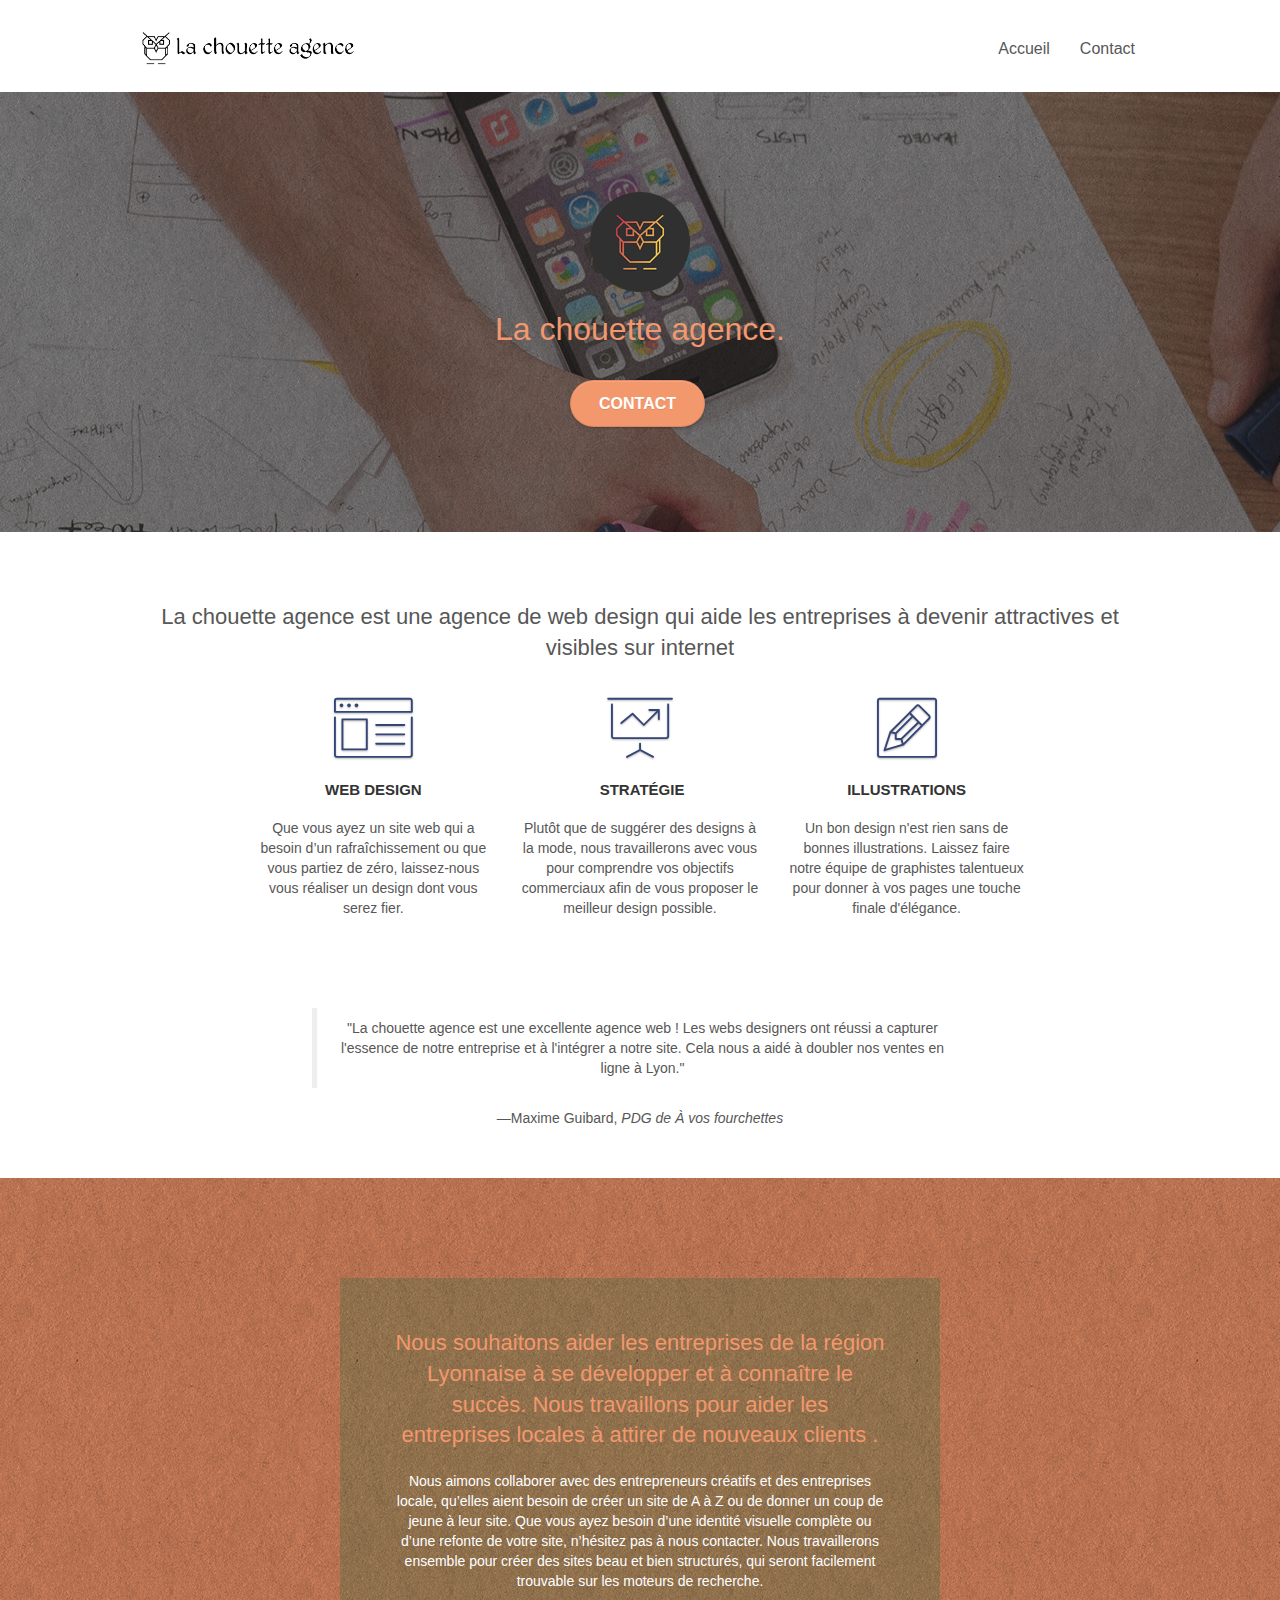
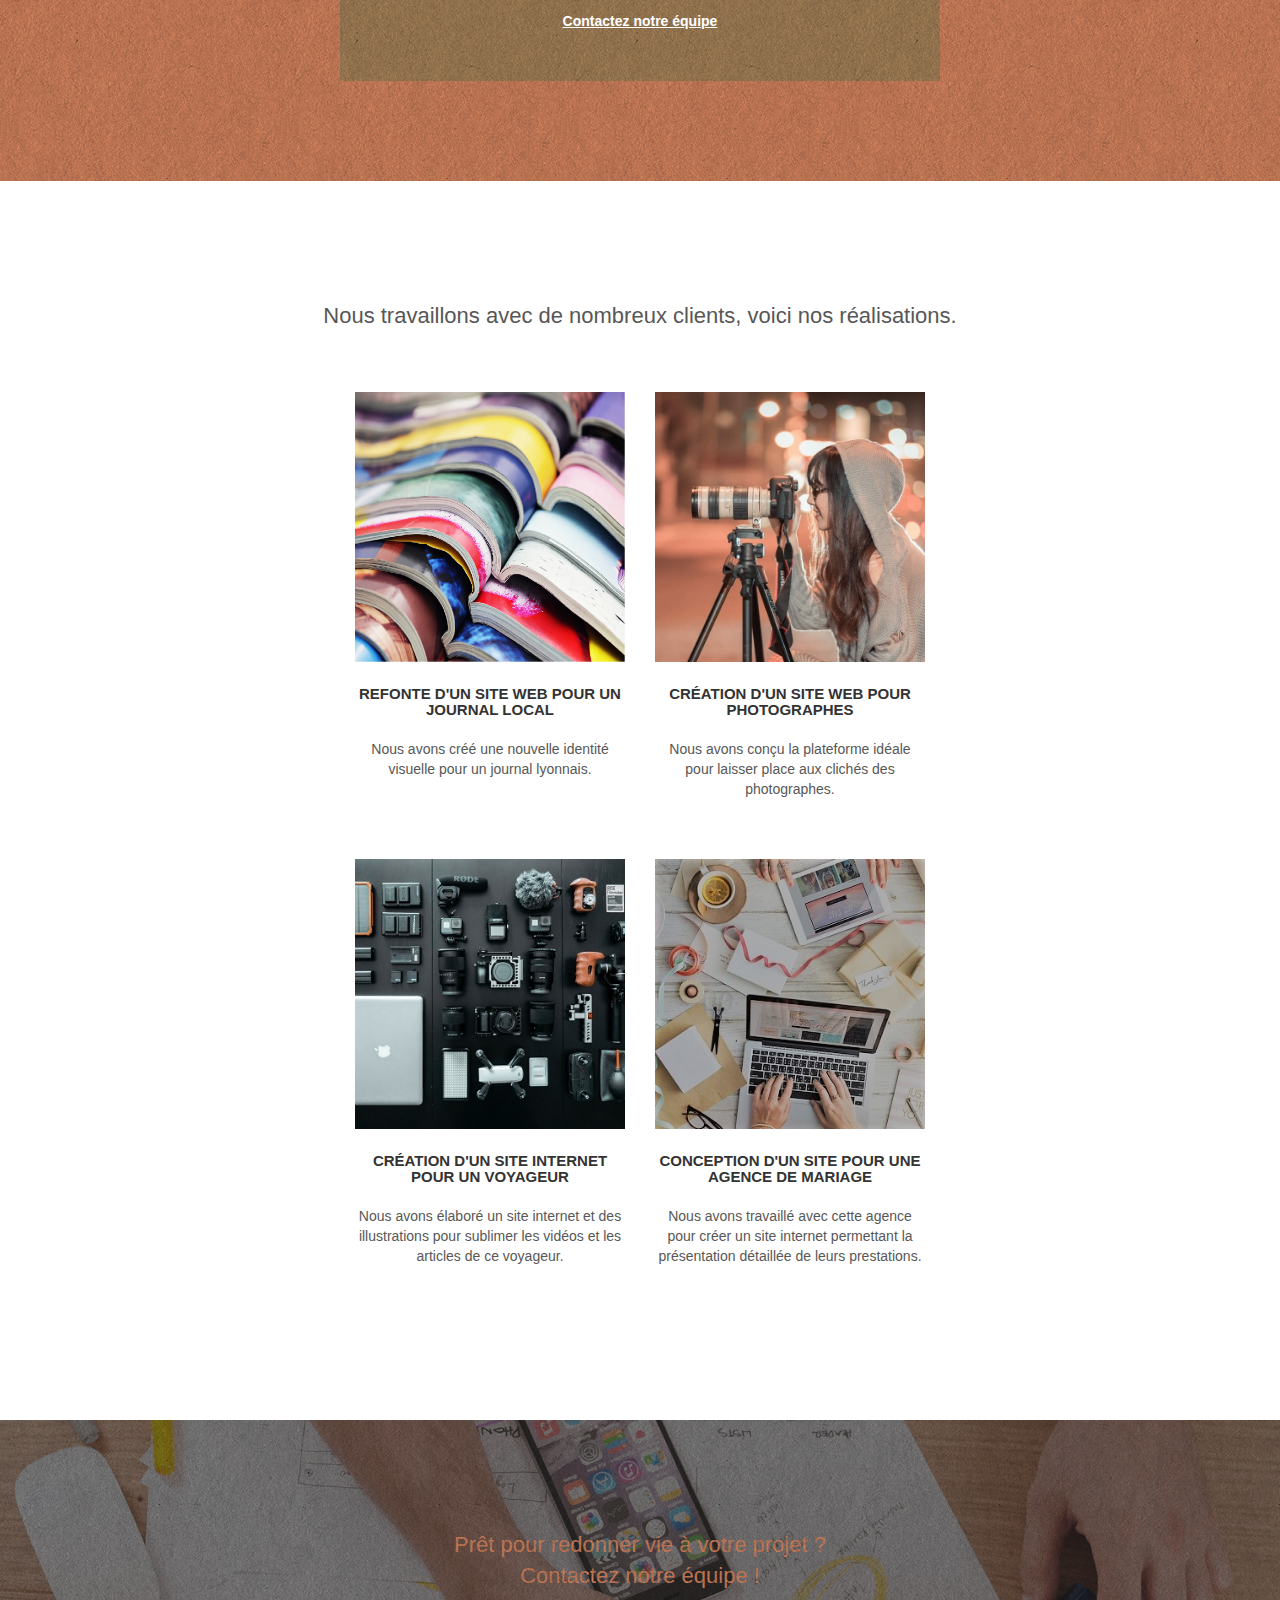
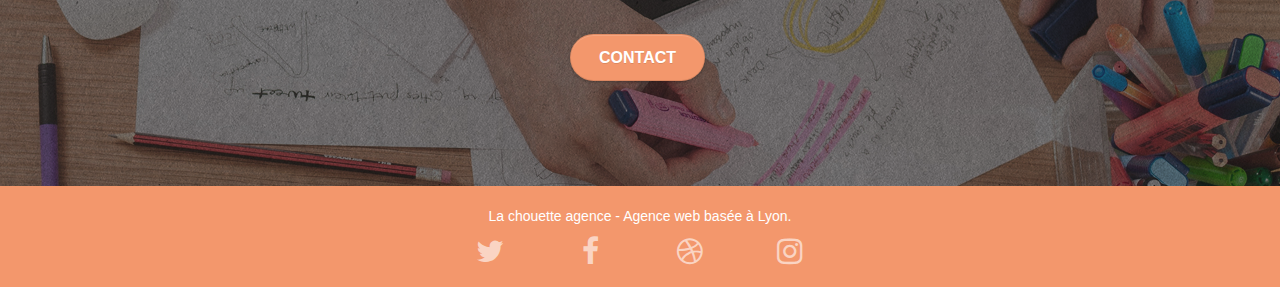
==== index.html @ 23790012 "Footer / lien" ====
<!doctype html>
<html lang="fr">
<head>
    <meta charset="utf-8">
    <meta name="keywords" content="seo, google, site web, site internet, agence design paris, agence design, agence design,agence design,agence design,agence design,agence design,agence design,agence design,agence design">
    <meta name="description" content="La chouette agence vous accompagne dans la réalisation de vos projets Web !
	Expert en graphisme, developpement web et stratégie marketing digital, notre agence basé à Lyon n'a qu'un seul objectif, 
	vous fournir le produit qui vous corespond ! Alors n'attendez plus et venez consulté nos dernières réalisations !">
    <meta name="viewport" content="width=device-width, initial-scale=1.0, viewport-fit=cover">
	<meta name="robots" content="index, follow">
    <link rel="shortcut icon" type="image/png" href="favicon.jpg">
    
	<link rel="stylesheet" type="text/css" href="./css/bootstrap.css">
	<link rel="stylesheet" type="text/css" href="style.css">
	<link rel="stylesheet" type="text/css" href="./css/font-awesome.css">
	<link rel="stylesheet" type="text/css" href="./css/et-line.css">
	
    
	<script src="./js/jquery-2.1.0.js"></script>
	<script src="./js/bootstrap.js"></script>
	<script src="./js/blocs.js"></script>
	<script src="./js/jquery.touchSwipe.js" defer></script>
	<script src="./js/gmaps.js"></script>

    <title>La chouette agence - Web design à Lyon</title> 
	<!-- Analytics -->
	<script async src="https://www.googletagmanager.com/gtag/js?id=G-MB3SHC8ZK1"></script>
	<script>
	window.dataLayer = window.dataLayer || [];
	function gtag(){dataLayer.push(arguments);}
	gtag('js', new Date());

	gtag('config', 'G-MB3SHC8ZK1');
	</script>
	<!-- Analytics END -->
</head>
<body>
<!-- Principal conteneur -->
<div class="page-container">
    
<!-- bloc-0 -->
<div class="bloc bgc-white l-bloc " id="bloc-0">
	<div class="container bloc-sm">

		<nav class="navbar row">
			<div class="navbar-header">
				<a class="navbar-brand" href="index.html"><img src="img/la-chouette-agence.png" alt="Logo de la chouette agence" height="40" /></a>
				<button id="nav-toggle" type="button" class="ui-navbar-toggle navbar-toggle" data-toggle="collapse" data-target=".navbar-1">
					<span class="sr-only">Toggle navigation</span><span class="icon-bar"></span><span class="icon-bar"></span><span class="icon-bar"></span>
				</button>
			</div>
			<div class="collapse navbar-collapse navbar-1 special-dropdown-nav">
				<ul class="site-navigation nav navbar-nav">
					<li>
						<a href="index.html">Accueil</a>
					</li>
					<li>
					</li>
					<li>
						<a href="contact.html">Contact</a>
					</li>
				</ul>
			</div>
		</nav>
	</div>
</div>
<!-- bloc-0 END -->

<!-- bloc-1-presentation -->
<div class="bloc bgc-dark-slate-blue bg-banniere d-bloc bg-t-edge bloc-bg-texture texture-paper b-parallax" id="bloc-1-hero">
	<div class="container bloc-lg">
		<div class="row tight-width-whitespace">
			<div class="col-sm-12">
				<img src="img/logo.png" class="center-block image-resize-mode" width="100" alt="Logo de La chouette agence" />
				<h1 class="text-center hero-bloc-text tc-white ">
					La chouette agence.
				</h1>
				<div class="text-center">
					<a href="contact.html" class="btn btn-lg btn-clean btn-rd cta-hero btn-atomic-tangerine" id="cta-hero">Contact</a>
				</div>
			</div>
		</div>
	</div>
</div>
<!-- bloc-1-presentation END -->

<!-- bloc-2-services -->
<div class="bloc bgc-white l-bloc" id="bloc-2-services">
	<div class="container bloc-md">
		<div class="row">
			<div class="col-sm-12 text-center">
				<h2> La chouette agence est une agence de web design qui aide les entreprises à devenir attractives et visibles sur internet</h2>
			</div>
		</div>
		<div class="row voffset-lg med-width-whitespace">
			<div class="col-sm-4">
				<div class="text-center">
					<span alt="Representation visuel d'un site internet" class="et-icon-browser sm-shadow icon-dark-slate-blue icons icon-lg"></span>
				</div>
				<h3 class="mg-md text-center">
					Web design
				</h3>
				<p class="text-center ">
					Que vous ayez un site web qui a besoin d&rsquo;un rafraîchissement ou que vous partiez de zéro, laissez-nous vous réaliser un design dont vous serez fier.
				</p>
			</div>
			<div class="col-sm-4">
				<div class="text-center">
					<span alt="Representation visuel d'un graphique" class="et-icon-presentation sm-shadow icon-dark-slate-blue icons icon-lg"></span>
				</div>
				<h3 class="mg-md text-center">
					&nbsp;Stratégie
				</h3>
				<p class="text-center ">
					Plutôt que de suggérer des designs à la mode, nous travaillerons avec vous pour comprendre vos objectifs commerciaux afin de vous proposer le meilleur design possible.<br>
				</p>
			</div>
			<div class="col-sm-4">
				<div class="text-center">
					<span alt="Representation visuel d'un dessin" class="et-icon-edit sm-shadow icon-dark-slate-blue icons icon-lg"></span>
				</div>
				<h3 class="mg-md text-center">
					Illustrations
				</h3>
				<p class="text-center ">
					Un bon design n'est rien sans de bonnes illustrations. Laissez faire notre équipe de graphistes talentueux pour donner à vos pages une touche finale d'élégance.
				</p>
			</div>
		</div>
		<div class="row voffset-lg voffset">
			<div class="col-xs-12 col-md-8 col-md-offset-2 text-center">
				<figure>
					<blockquote  class="color-font-quote">
						<p>"La chouette agence est une excellente agence web ! Les webs designers ont réussi a capturer l'essence de notre entreprise et à l'intégrer a notre site.
							Cela nous a aidé à doubler nos ventes en ligne à Lyon."
						</p>
					</blockquote>
					<figcaption  class="color-font-quote">—Maxime Guibard, <cite>PDG de À vos fourchettes</cite></figcaption>
				</figure>
			</div>
		</div>
	</div>
</div>
<!-- bloc-2-services END -->

<!-- bloc-3-what-i-do -->
<div class="bloc tc-white bgc-atomic-tangerine bg-presentation d-bloc bloc-bg-texture texture-paper b-parallax" id="bloc-3-what-i-do">
	<div class="container bloc-lg">
		<div class="row tight-width-whitespace black-background">
			<div class="col-sm-12">
				<h2 class="mg-md text-center tc-white">
					Nous souhaitons aider les entreprises de la région Lyonnaise à se développer et à connaître le succès. Nous travaillons pour aider les entreprises locales à attirer de nouveaux clients .<br>
				</h2>
				<p class="text-center white">
					Nous aimons collaborer avec des entrepreneurs créatifs et des entreprises locale, qu’elles aient besoin de créer un site de A à Z ou de donner un coup de jeune à leur site. Que vous ayez besoin d’une identité visuelle complète ou d’une refonte de votre site, n’hésitez pas à nous contacter. Nous travaillerons ensemble pour créer des sites beau et bien structurés, qui seront facilement trouvable sur les moteurs de recherche. <br><br><a class="ltc-white bold-link" href="contact.html">Contactez notre équipe</a><br>
				</p>
			</div>
		</div>
	</div>
</div>
<!-- bloc-3-what-i-do END -->

<!-- bloc-4-portfolio -->
<div class="bloc bgc-white bg-repeat l-bloc" id="bloc-4-portfolio">
	<div class="container bloc-lg">
		<div class="row">
			<div class="col-sm-12 text-center">
				<h2>Nous travaillons avec de nombreux clients, voici nos réalisations.
			</div>
		</div>
		<div class="row tight-width-whitespace portfolio-row">
			<div class="col-sm-6">
				<a href="#" data-lightbox="img/1.jpg" data-gallery-id="gallery-1" data-caption="Refonte d'un site web pour un journal local" data-frame="snapshot-lb"><img src="img/1.jpg" alt="Journaux empilés" class="img-responsive portfolio-thumb" /></a>
				<h3 class="mg-md text-center">
					Refonte d'un site web pour un journal local
				</h3>
				<p class="text-center">
					Nous avons créé une nouvelle identité visuelle pour un journal lyonnais.
				</p>
			</div>
			<div class="col-sm-6">
				<a href="#" data-lightbox="img/2.jpg" data-gallery-id="gallery-1" data-caption="Création d'un site web pour photographes" data-frame="snapshot-lb"><img src="img/2.jpg" class="img-responsive portfolio-thumb" alt="Femme prenant une photographie" /></a>
				<h3 class="mg-md text-center">
					Création d'un site web pour photographes
				</h3>
				<p class="text-center">
					Nous avons conçu la plateforme idéale pour laisser place aux clichés des photographes.
				</p>
			</div>
		</div>
		<div class="row tight-width-whitespace portfolio-row">
			<div class="col-sm-6">
				<a href="#" data-lightbox="img/3.bmp" data-gallery-id="gallery-1" data-caption="Création d'un site internet pour un voyageur" data-frame="snapshot-lb"><img src="img/3.bmp" class="img-responsive portfolio-thumb" alt="Nombreux accessoires pour faire de la photo"/></a>
				<h3 class="mg-md text-center">
					Création d'un site internet pour un voyageur
				</h3>
				<p class="text-center">
					Nous avons élaboré un site internet et des illustrations pour sublimer les vidéos et les articles de ce voyageur.
				</p>
			</div>
			<div class="col-sm-6">
				<a href="#" data-lightbox="img/4.bmp" data-gallery-id="gallery-1" data-caption="Conception d'un site pour une agence de mariage" data-frame="snapshot-lb"><img src="img/4.bmp" class="img-responsive portfolio-thumb" alt="Bureau avec des accessoires pour préparer un mariage" /></a>
				<h3 class="mg-md text-center">
					Conception d'un site pour une agence de mariage
				</h3>
				<p class="text-center">
					Nous avons travaillé avec cette agence pour créer un site internet permettant la présentation détaillée de leurs prestations.
				</p>
			</div>
		</div>
	</div>
</div>
<!-- bloc-4-portfolio END -->

<!-- bloc-5-cta -->
<div class="bloc bgc-dark-slate-blue bg-banniere d-bloc bloc-bg-texture texture-paper" id="bloc-5-cta">
	<div class="container bloc-lg">
		<div class="row">
			<h2 class="mg-md text-center tc-white">
				Prêt pour redonner vie à votre projet ?<br>Contactez notre équipe !
			</h2>
			<div class="col-sm-12 text-center">
				<a href="contact.html" class="btn btn-atomic-tangerine btn-clean btn-rd btn-lg cta-hero">Contact</a>
			</div>
		</div>
	</div>
</div>
<!-- bloc-5-cta END -->

<!-- Footer - bloc-8 -->
<div class="bloc bgc-atomic-tangerine d-bloc" id="bloc-8">
	<div class="container bloc-sm">
		<div class="row">
			<div class="col-sm-12">
				<p class="text-center white">
					La chouette agence - Agence web basée à Lyon.<br>
				</p>
				<div class="row row-no-gutters social">
					<div class="col-sm-3">
						<div class="text-center">
							<a class="social" href="https://twitter.com/"><span alt="Logo de twitter" class="fa fa-twitter icon-md"></span></a>
						</div>
					</div>
					<div class="col-sm-3">
						<div class="text-center">
							<a class="social" href="https://www.facebook.com/"><span alt="Logo de facebook" class="fa fa-facebook icon-md"></span></a>
						</div>
					</div>
					<div class="col-sm-3">
						<div class="text-center">
							<a class="social" href="https://dribbble.com/"><span alt="Logo de dribbble" class="fa fa-dribbble icon-md"></span></a>
						</div>
					</div>
					<div class="col-sm-3">
						<div class="text-center">
							<a class="social" href="https://www.instagram.com/"><span alt="Logo d'instagram" class="fa fa-instagram icon-md"></span></a>
						</div>
					</div>
				</div>
				
			</div>
		</div>
	</div>
</div>
<!-- Footer - bloc-8 END -->

</div>
<!-- Principal conteneur END -->
    

</body>
</html>
---- style.css ----
body {
    margin: 0;
    padding: 0;
    background: #FFF;
    overflow-x: hidden;
    -webkit-font-smoothing: antialiased;
    -moz-osx-font-smoothing: grayscale;
}

a,
button {
    transition: all .3s ease-in-out;
    outline: none!important;
}

a:hover {
    text-decoration: none;
    cursor: pointer;
}

#page-loading-blocs-notifaction {
    position: fixed;
    top: 0;
    bottom: 0;
    width: 100%;
    z-index: 100000;
    background: #FFFFFF url("img/pageload-spinner.gif") no-repeat center center;
}

.bloc {
    width: 100%;
    clear: both;
    background: 50% 50% no-repeat;
    padding: 0 50px;
    -webkit-background-size: cover;
    -moz-background-size: cover;
    -o-background-size: cover;
    background-size: cover;
    position: relative;
}

.bloc .container {
    padding-left: 0;
    padding-right: 0;
}

.bloc-lg {
    padding: 100px 50px;
}

.bloc-md {
    padding: 50px;
}

.bloc-sm {
    padding: 20px 50px;
}

.bg-center,
.bg-l-edge,
.bg-r-edge,
.bg-t-edge,
.bg-b-edge,
.bg-tl-edge,
.bg-bl-edge,
.bg-tr-edge,
.bg-br-edge,
.bg-repeat {
    -webkit-background-size: auto!important;
    -moz-background-size: auto!important;
    -o-background-size: auto!important;
    background-size: auto!important;
}

.bg-repeat {
    background: repeat;
}

.bg-t-edge {
    background: top no-repeat;
}

.bloc-bg-texture::before {
    content: "";
    background-size: 2px 2px;
    position: absolute;
    top: 0;
    bottom: 0;
    left: 0;
    right: 0;
}

.texture-paper::before {
    background: url("img/texture-paper.png");
    background-size: 280px 280px;
}

.b-parallax {
    background-attachment: fixed;
}

.d-bloc {
    color: rgba(255, 255, 255, .7);
}

.d-bloc button:hover {
    color: rgba(255, 255, 255, .9);
}

.d-bloc .icon-round,
.d-bloc .icon-square,
.d-bloc .icon-rounded,
.d-bloc .icon-semi-rounded-a,
.d-bloc .icon-semi-rounded-b {
    border-color: rgba(255, 255, 255, .9);
}

.d-bloc .divider-h span {
    border-color: rgba(255, 255, 255, .2);
}

.d-bloc .a-btn,
.d-bloc .navbar a,
.d-bloc .navbar-brand,
.d-bloc a .icon-sm,
.d-bloc a .icon-md,
.d-bloc a .icon-lg,
.d-bloc a .icon-xl,
.d-bloc h1 a,
.d-bloc h2 a,
.d-bloc h3 a,
.d-bloc h4 a,
.d-bloc h5 a,
.d-bloc h6 a,
.d-bloc p a {
    color: rgba(255, 255, 255, .6);
}

.d-bloc .a-btn:hover,
.d-bloc .navbar a:hover,
.d-bloc .navbar-brand:hover,
.d-bloc a:hover .icon-sm,
.d-bloc a:hover .icon-md,
.d-bloc a:hover .icon-lg,
.d-bloc a:hover .icon-xl,
.d-bloc h1 a:hover,
.d-bloc h2 a:hover,
.d-bloc h3 a:hover,
.d-bloc h4 a:hover,
.d-bloc h5 a:hover,
.d-bloc h6 a:hover,
.d-bloc p a:hover {
    color: rgba(255, 255, 255, 1);
}

.d-bloc .navbar-toggle .icon-bar {
    background: rgba(255, 255, 255, 1);
}

.d-bloc .btn-wire,
.d-bloc .btn-wire:hover {
    color: rgba(255, 255, 255, 1);
    border-color: rgba(255, 255, 255, 1);
}

.d-bloc .panel {
    color: rgba(0, 0, 0, .5);
}

.d-bloc .panel button:hover {
    color: rgba(0, 0, 0, .7);
}

.d-bloc .panel icon {
    border-color: rgba(0, 0, 0, .7);
}

.d-bloc .panel .divider-h span {
    border-color: rgba(0, 0, 0, .1);
}

.d-bloc .panel .a-btn {
    color: rgba(0, 0, 0, .6);
}

.d-bloc .panel .a-btn:hover {
    color: rgba(0, 0, 0, 1);
}

.d-bloc .panel .btn-wire,
.d-bloc .panel .btn-wire:hover {
    color: rgba(0, 0, 0, .7);
    border-color: rgba(0, 0, 0, .3);
}

.d-bloc .panel,
.l-bloc {
    color: rgba(0, 0, 0, .5);
}

.d-bloc .panel button:hover,
.l-bloc button:hover {
    color: rgba(0, 0, 0, .7);
}

.l-bloc .icon-round,
.l-bloc .icon-square,
.l-bloc .icon-rounded,
.l-bloc .icon-semi-rounded-a,
.l-bloc .icon-semi-rounded-b {
    border-color: rgba(0, 0, 0, .7);
}

.d-bloc .panel .divider-h span,
.l-bloc .divider-h span {
    border-color: rgba(0, 0, 0, .1);
}

.d-bloc .panel .a-btn,
.l-bloc .a-btn,
.l-bloc .navbar a,
.l-bloc .navbar-brand,
.l-bloc a .icon-sm,
.l-bloc a .icon-md,
.l-bloc a .icon-lg,
.l-bloc a .icon-xl,
.l-bloc h1 a,
.l-bloc h2 a,
.l-bloc h3 a,
.l-bloc h4 a,
.l-bloc h5 a,
.l-bloc h6 a,
.l-bloc p a {
    color: rgba(0, 0, 0, .6);
}

.d-bloc .panel .a-btn:hover,
.l-bloc .a-btn:hover,
.l-bloc .navbar a:hover,
.l-bloc .navbar-brand:hover,
.l-bloc a:hover .icon-sm,
.l-bloc a:hover .icon-md,
.l-bloc a:hover .icon-lg,
.l-bloc a:hover .icon-xl,
.l-bloc h1 a:hover,
.l-bloc h2 a:hover,
.l-bloc h3 a:hover,
.l-bloc h4 a:hover,
.l-bloc h5 a:hover,
.l-bloc h6 a:hover,
.l-bloc p a:hover {
    color: rgba(0, 0, 0, 1);
}

.l-bloc .navbar-toggle .icon-bar {
    color: rgba(0, 0, 0, .6);
}

.d-bloc .panel .btn-wire,
.d-bloc .panel .btn-wire:hover,
.l-bloc .btn-wire,
.l-bloc .btn-wire:hover {
    color: rgba(0, 0, 0, .7);
    border-color: rgba(0, 0, 0, .3);
}

.voffset {
    margin-top: 30px;
}

.voffset-lg {
    margin-top: 80px;
}

.row-no-gutters {
    margin-right: 0;
    margin-left: 0;
    display: flex;
    flex-direction: row;
    justify-content: space-around;
}

.row.row-no-gutters > [class^="col-"],
.row.row-no-gutters > [class*=" col-"] {
    padding-right: 0;
    padding-left: 0;
}

#bloc-1-hero h1 {
    font-size: 32px;
}

.navbar {
    margin-bottom: 0;
    z-index: 1;
}

.navbar-brand {
    height: auto;
    padding: 3px 15px;
    font-size: 25px;
    font-weight: normal;
    font-weight: 600;
    line-height: 44px;
}

.navbar-brand img {
    max-height: 200px;
    margin: 0 5px 0 0;
    display: inline;
}

.navbar-brand img[src$=svg] {
    min-width: 100px;
}

.nav-center .navbar-brand img {
    margin: 0;
}

.navbar .nav {
    padding-top: 2px;
    margin-right: -16px;
    float: right;
    z-index: 1;
}

.nav > li {
    float: left;
    margin-top: 4px;
    font-size: 16px;
}

.navbar-nav .open .dropdown-menu > li > a {
    text-align: inherit;
}

.nav > li a:hover,
.nav > li a:focus {
    background: transparent;
}

.navbar-toggle {
    margin: 10px 10px 0 0;
    border: 0px;
}

.navbar-toggle:hover {
    background: transparent!important;
}

.navbar-toggle .icon-bar {
    background-color: rgba(0, 0, 0, .5);
    width: 26px;
}

.nav-invert .navbar .nav {
    float: left;
}

.nav-invert .navbar-header,
.nav-invert .navbar-brand {
    float: right;
    position: relative;
    z-index: 2;
}

@media (min-width: 768px) {
    .site-navigation {
        position: absolute;
        top: 50%;
        right: 20px;
        transform: translate(0, -50%);
        -webkit-transform: translateY(-50%);
    }
    .nav > li .dropdown-menu a,
    .nav > li .dropdown-menu a:hover {
        color: #484848;
    }
    .nav-invert .site-navigation {
        left: 0;
        right: 0;
    }
    .nav-center {
        text-align: center;
    }
    .nav-center .navbar-header {
        width: 100%;
    }
    .nav-center .navbar-header,
    .nav-center .navbar-brand,
    .nav-center .nav > li {
        float: none;
        display: inline-block;
    }
    .nav-center .site-navigation {
        position: relative;
        width: 100%;
        right: 0;
        margin-right: 0px;
        margin-top: 20px;
    }
    .nav-center.mini-nav .navbar-toggle {
        float: none;
        margin: 10px auto 0;
    }
}

.nav > li > .dropdown a {
    background: none!important;
    display: block;
    padding: 14px 15px;
}

nav .caret {
    margin: 0 5px;
}

.dropdown-menu .dropdown-menu {
    top: -8px;
    left: 100%;
}

.dropdown-menu .dropmenu-flow-right {
    top: 100%;
    left: 0;
    margin-left: -1px;
    border-top-left-radius: 0;
    border-top-right-radius: 0;
}

.dropdown-menu .dropdown span {
    border: 4px solid black;
    border-top-color: transparent;
    border-right-color: transparent;
    border-bottom-color: transparent;
    margin: 6px -5px 0 0!important;
    float: right;
}

.mg-md {
    margin-top: 10px;
    margin-bottom: 20px;
}

.mg-lg {
    margin-top: 10px;
    margin-bottom: 40px;
}

.btn {
    margin: 0 5px 5px 0;
}

.btn.pull-right {
    margin: 0 0 5px 5px;
}

.btn-d,
.btn-d:hover,
.btn-d:focus {
    color: #FFF;
    background: rgba(0, 0, 0, .3);
}

button {
    outline: none!important;
}

.btn-rd {
    border-radius: 40px;
}

.btn-clean {
    border: 1px solid rgba(0, 0, 0, .08);
    border-bottom-color: rgba(0, 0, 0, .1);
    text-shadow: 0 1px 0 rgba(0, 0, 1, .1);
    box-shadow: 0 1px 3px rgba(0, 0, 1, .25), inset 0 1px 0 0 rgba(255, 255, 255, .15);
}

.icon-md {
    font-size: 30px!important;
}

.icon-lg {
    font-size: 60px!important;
}

.sm-shadow {
    text-shadow: 0 1px 2px rgba(0, 0, 0, .3);
}

.panel-sq,
.panel-sq .panel-heading,
.panel-sq .panel-footer {
    border-radius: 0;
}

.panel-rd {
    border-radius: 30px;
}

.panel-rd .panel-heading {
    border-radius: 29px 29px 0 0;
}

.panel-rd .panel-footer {
    border-radius: 0 0 29px 29px;
}

.form-control {
    border-color: rgba(0, 0, 0, .1);
    box-shadow: none;
}

.scrollToTop {
    width: 40px;
    height: 40px;
    position: fixed;
    bottom: 20px;
    right: 20px;
    opacity: 0;
    z-index: 500;
    transition: all .3s ease-in-out;
}

.scrollToTop span {
    margin-top: 6px;
}

.showScrollTop {
    font-size: 14px;
    opacity: 1;
}

a[data-lightbox] {
    position: relative;
    display: block;
    text-align: center;
}

a[data-lightbox]:hover::before {
    content: "+";
    font-family: "HelveticaNeue-Light", "Helvetica Neue Light", "Helvetica Neue", Helvetica, Arial;
    font-size: 32px;
    width: 50px;
    height: 50px;
    margin-left: -25px;
    border-radius: 50%;
    background: rgba(0, 0, 0, .6);
    color: #FFF;
    font-weight: 100;
    z-index: 1;
    position: absolute;
    top: 50%;
    transform: translateY(-50%);
    -webkit-transform: translateY(-50%);
}

a[data-lightbox]:hover img {
    opacity: 0.6;
    -webkit-animation-fill-mode: none;
    animation-fill-mode: none;
}

#lightbox-modal {
    display: flex;
    align-items: center;
}

#lightbox-modal .modal-dialog {
    width: 90%;
    max-width: 900px;
    margin: 0 auto 0;
}

#lightbox-modal .modal-dialog img {
    max-height: 90vh;
    margin: 0 auto;
}

.lightbox-caption {
    padding: 20px;
    color: #FFF;
    background: rgba(0, 0, 0, .5);
    position: absolute;
    left: 15px;
    right: 15px;
    bottom: 5px;
}

.close-lightbox {
    color: #FFF;
    font-size: 30px;
    position: absolute;
    top: 20px;
    right: 20px;
    z-index: 20;
    background: rgba(0, 0, 0, .5);
    border: none;
    line-height: 30px;
    padding: 0 9px 5px;
    opacity: 0.3;
}

.close-lightbox:hover,
.next-lightbox:hover,
.prev-lightbox:hover {
    opacity: 1.0;
    color: #FFF;
}

.next-lightbox,
.prev-lightbox {
    font-size: 20px;
    color: rgba(255, 255, 255, .9);
    background: rgba(0, 0, 0, .5);
    transition: all .2s ease-in-out;
    position: absolute;
    top: 45%;
    z-index: 1;
    opacity: 0.4;
}

.next-lightbox {
    padding: 6px 8px 1px 13px;
    right: 25px;
}

.prev-lightbox {
    padding: 6px 13px 1px 10px;
    left: 25px;
}

.snapshot-lb .modal-body {
    padding-bottom: 45px;
}

.snapshot-lb .lightbox-caption {
    padding: 0;
    color: rgba(0, 0, 0, .5);
    background: none;
}

h1,
h2,
h3,
h4,
h5,
h6,
p,
label,
.btn,
a {
    font-family: "helvetica";
    font-weight: 400;
    color: #575757!important;
}

.container {
    max-width: 1000px;
}

.hero-bloc-text {
    font-size: 38px;
}

.hero-bloc-text-sub {
    font-size: 36px;
}

.statement-bloc-text {
    line-height: 26px;
    font-style: italic;
    font-size: 20px;
    text-align: center;
    font-weight: lighter;
    max-width: 520px;
    margin: auto auto auto auto;
}

p {
    font-size: 14px;
}

.tight-width-whitespace {
    max-width: 600px;
    margin: auto auto auto auto;
}

.h1 {
    font-size: 20px;
    font-family: "Open Sans";
}

.cta-hero {
    margin-top: 22px;
    color: #FFFFFF!important;
    text-transform: uppercase;
    padding: 12px 28px 12px 28px;
    font-size: 16px;
    font-weight: 700;
}

.social {
    max-width: 400px;
    margin: auto auto auto auto;
}

h2 {
    font-size: 22px;
    line-height: 1.4em;
}

h3 {
    font-size: 15px;
    text-transform: uppercase;
    font-weight: 700;
    color: #333333!important;
}

.med-width-whitespace {
    max-width: 800px;
    margin: auto auto auto auto;
    box-shadow: 0px 0px 0px #000000;
}

h1 {
    color: #333333!important;
}

h4 {
    color: #333333!important;
}

.icons {
    margin-bottom: 14px;
    margin-top: 24px;
}

.white {
    color: #FFFFFF!important;
}

.portfolio-thumb {
    margin-bottom: 24px;
}

.portfolio-row {
    margin-bottom: 44px;
    margin-top: 50px;
}

.color-font-quote {
    color: #575757!important;
}
.avatar {
    box-shadow: 0px 4px 9px rgba(0, 0, 0, 0.3);
}

.black-background {
    background-color: rgba(165, 147, 99, 0.7);
    padding: 40px 40px 40px 40px;
}

.bold-link {
    font-weight: 900;
    text-decoration: underline!important;
}

.bgc-white {
    background-color: #FFFFFF;
}

.bgc-dark-slate-blue {
    background-color: #364577;
}

.bgc-atomic-tangerine {
    background-color: #F3976C;
}

.tc-white {
    color: #F3976C!important;
}

.btn-atomic-tangerine {
    background: #F3976C;
    color: #FFFFFF!important;
}

.btn-atomic-tangerine:hover {
    background: #c27956!important;
    color: #FFFFFF!important;
}

.ltc-white {
    color: #FFFFFF!important;
}

.ltc-white:hover {
    color: #cccccc!important;
}

.ltc-atomic-tangerine {
    color: #F3976C!important;
}

.ltc-atomic-tangerine:hover {
    color: #c27956!important;
}

.icon-dark-slate-blue {
    color: #364577!important;
    border-color: #364577!important;
}

.bg-dots-bg {
    background-image: url("img/dots-bg.png");
}

.bg-banniere {
    background-image: url("img/la-chouette-agence-banniere.jpg");
}

.bg-presentation {
    background-image: url("img/image-de-presentation.bmp");
}

@media (max-width: 1024px) {
    .bloc {
        padding-left: 20px;
        padding-right: 20px;
    }
    .bloc.full-width-bloc,
    .bloc-tile-2.full-width-bloc .container,
    .bloc-tile-3.full-width-bloc .container,
    .bloc-tile-4.full-width-bloc .container {
        padding-left: 0;
        padding-right: 0;
    }
}

@media (max-width: 992px) and (min-width: 768px) {
    .navbar .nav {
        max-width: 80%
    }
    .nav-center.navbar .nav {
        max-width: 100%
    }
}

@media only screen and (min-device-width: 768px) and (max-device-width: 1024px) and (orientation: landscape) {
    .b-parallax {
        background-attachment: scroll;
    }
}

@media only screen and (min-device-width: 1024px) and (max-device-width: 1366px) and (-webkit-min-device-pixel-ratio: 1.5) {
    .b-parallax {
        background-attachment: scroll;
    }
}

@media (max-width: 991px) {
    .container {
        width: 100%;
    }
    .b-parallax {
        background-attachment: scroll;
    }
    .page-container,
    #hero-bloc {
        overflow-x: hidden;
        position: relative;
    }
    .bloc {
        padding-left: constant(safe-area-inset-left);
        padding-right: constant(safe-area-inset-right);
    }
    .bloc-group,
    .bloc-group .bloc {
        display: block;
        width: 100%;
    }
    .bloc-fill-screen .fill-bloc-top-edge,
    .bloc-fill-screen .fill-bloc-bottom-edge {
        padding: 0 20px;
        padding-left: constant(safe-area-inset-left);
        padding-right: constant(safe-area-inset-right);
    }
}

@media (max-width: 767px) {
    .page-container {
        overflow-x: hidden;
        position: relative;
    }
    h1,
    h2,
    h3,
    h4,
    h5,
    h6,
    p,
    #disqus_thread {
        padding-left: 10px!important;
        padding-right: 10px!important;
    }
    .b-parallax {
        background-attachment: scroll;
    }
    .navbar .nav {
        padding-top: 0;
        border-top: 1px solid rgba(0, 0, 0, .2);
        float: none!important;
    }
    .navbar.row {
        margin-left: 0;
        margin-right: 0;
    }
    .site-navigation {
        position: inherit;
        transform: none;
        -webkit-transform: none;
        -ms-transform: none;
    }
    .nav > li {
        margin-top: 0;
        border-bottom: 1px solid rgba(0, 0, 0, .1);
        background: rgba(0, 0, 0, .05);
        text-align: left;
        padding-left: 15px;
        width: 100%;
    }
    .nav > li:hover {
        background: rgba(0, 0, 0, .08);
    }
    .dropdown .dropdown a .caret {
        float: none;
        margin: 5px 0 0 10px!important;
        border: 4px solid black;
        border-bottom-color: transparent;
        border-right-color: transparent;
        border-left-color: transparent;
    }
    #hero-bloc .navbar .nav {
        background: rgba(0, 0, 0, .8);
    }
    #hero-bloc .navbar .nav a {
        color: rgba(255, 255, 255, .6);
    }
    .hero {
        padding: 50px 0;
    }
    .hero-nav {
        left: -1px;
        right: -1px;
    }
    .navbar-collapse {
        padding: 0;
        overflow-x: hidden;
        -webkit-box-shadow: none;
        box-shadow: none;
    }
    .navbar-brand img {
        max-height: 40px;
        width: auto;
    }
    .nav-invert .navbar-header {
        float: none;
        width: 100%;
    }
    .nav-invert .navbar-toggle {
        float: left;
        margin-left: 10px;
    }
    .bloc {
        padding-left: 0;
        padding-right: 0;
    }
    .bloc-xxl,
    .bloc-xl,
    .bloc-lg {
        padding: 40px 0;
    }
    .bloc-sm,
    .bloc-md {
        padding-left: 0;
        padding-right: 0;
    }
    .bloc-tile-2 .container,
    .bloc-tile-3 .container,
    .bloc-tile-4 .container,
    .bloc-fill-screen .fill-bloc-top-edge,
    .bloc-fill-screen .fill-bloc-bottom-edge {
        padding-left: 0;
        padding-right: 0;
    }
    .a-block {
        padding: 0 10px;
    }
    .btn-dwn {
        display: none;
    }
    .voffset {
        margin-top: 5px;
    }
    .voffset-md {
        margin-top: 20px;
    }
    .voffset-lg {
        margin-top: 30px;
    }
    form {
        padding: 5px;
    }
    .close-lightbox {
        display: inline-block;
    }
    .blocsapp-device-iphone5 {
        background-size: 216px 425px;
        padding-top: 60px;
        width: 216px;
        height: 425px;
    }
    .blocsapp-device-iphone5 img {
        width: 180px;
        height: 320px;
    }
}

@media (max-width: 400px) {
    .bloc {
        padding-left: 0;
        padding-right: 0;
    }
}

@media (max-width: 767px) {
    .bloc-mob-center-text {
        text-align: center;
    }
}
---- css/et-line.css ----
@font-face {
    font-family: et-line;
    src: url(../fonts/et-line.eot);
    src: url(../fonts/et-line.eot?#iefix) format('embedded-opentype'), url(../fonts/et-line.woff) format('woff'), url(../fonts/et-line.ttf) format('truetype'), url(../fonts/et-line.svg#et-line) format('svg');
    font-weight: 400;
    font-style: normal
}

.et-icon-adjustments,
.et-icon-alarmclock,
.et-icon-anchor,
.et-icon-aperture,
.et-icon-attachment,
.et-icon-bargraph,
.et-icon-basket,
.et-icon-beaker,
.et-icon-bike,
.et-icon-book-open,
.et-icon-briefcase,
.et-icon-browser,
.et-icon-calendar,
.et-icon-camera,
.et-icon-caution,
.et-icon-chat,
.et-icon-circle-compass,
.et-icon-clipboard,
.et-icon-clock,
.et-icon-cloud,
.et-icon-compass,
.et-icon-desktop,
.et-icon-dial,
.et-icon-document,
.et-icon-documents,
.et-icon-download,
.et-icon-dribbble,
.et-icon-edit,
.et-icon-envelope,
.et-icon-expand,
.et-icon-facebook,
.et-icon-flag,
.et-icon-focus,
.et-icon-gears,
.et-icon-genius,
.et-icon-gift,
.et-icon-global,
.et-icon-globe,
.et-icon-googleplus,
.et-icon-grid,
.et-icon-happy,
.et-icon-hazardous,
.et-icon-heart,
.et-icon-hotairballoon,
.et-icon-hourglass,
.et-icon-key,
.et-icon-laptop,
.et-icon-layers,
.et-icon-lifesaver,
.et-icon-lightbulb,
.et-icon-linegraph,
.et-icon-linkedin,
.et-icon-lock,
.et-icon-magnifying-glass,
.et-icon-map,
.et-icon-map-pin,
.et-icon-megaphone,
.et-icon-mic,
.et-icon-mobile,
.et-icon-newspaper,
.et-icon-notebook,
.et-icon-paintbrush,
.et-icon-paperclip,
.et-icon-pencil,
.et-icon-phone,
.et-icon-picture,
.et-icon-pictures,
.et-icon-piechart,
.et-icon-presentation,
.et-icon-pricetags,
.et-icon-printer,
.et-icon-profile-female,
.et-icon-profile-male,
.et-icon-puzzle,
.et-icon-quote,
.et-icon-recycle,
.et-icon-refresh,
.et-icon-ribbon,
.et-icon-rss,
.et-icon-sad,
.et-icon-scissors,
.et-icon-scope,
.et-icon-search,
.et-icon-shield,
.et-icon-speedometer,
.et-icon-strategy,
.et-icon-streetsign,
.et-icon-tablet,
.et-icon-target,
.et-icon-telescope,
.et-icon-toolbox,
.et-icon-tools,
.et-icon-tools-2,
.et-icon-trophy,
.et-icon-tumblr,
.et-icon-twitter,
.et-icon-upload,
.et-icon-video,
.et-icon-wallet,
.et-icon-wine {
    font-family: et-line;
    speak: none;
    font-style: normal;
    font-weight: 400;
    font-variant: normal;
    text-transform: none;
    line-height: 1;
    -webkit-font-smoothing: antialiased;
    -moz-osx-font-smoothing: grayscale;
    display: inline-block
}

.et-icon-mobile:before {
    content: "\e000"
}

.et-icon-laptop:before {
    content: "\e001"
}

.et-icon-desktop:before {
    content: "\e002"
}

.et-icon-tablet:before {
    content: "\e003"
}

.et-icon-phone:before {
    content: "\e004"
}

.et-icon-document:before {
    content: "\e005"
}

.et-icon-documents:before {
    content: "\e006"
}

.et-icon-search:before {
    content: "\e007"
}

.et-icon-clipboard:before {
    content: "\e008"
}

.et-icon-newspaper:before {
    content: "\e009"
}

.et-icon-notebook:before {
    content: "\e00a"
}

.et-icon-book-open:before {
    content: "\e00b"
}

.et-icon-browser:before {
    content: "\e00c"
}

.et-icon-calendar:before {
    content: "\e00d"
}

.et-icon-presentation:before {
    content: "\e00e"
}

.et-icon-picture:before {
    content: "\e00f"
}

.et-icon-pictures:before {
    content: "\e010"
}

.et-icon-video:before {
    content: "\e011"
}

.et-icon-camera:before {
    content: "\e012"
}

.et-icon-printer:before {
    content: "\e013"
}

.et-icon-toolbox:before {
    content: "\e014"
}

.et-icon-briefcase:before {
    content: "\e015"
}

.et-icon-wallet:before {
    content: "\e016"
}

.et-icon-gift:before {
    content: "\e017"
}

.et-icon-bargraph:before {
    content: "\e018"
}

.et-icon-grid:before {
    content: "\e019"
}

.et-icon-expand:before {
    content: "\e01a"
}

.et-icon-focus:before {
    content: "\e01b"
}

.et-icon-edit:before {
    content: "\e01c"
}

.et-icon-adjustments:before {
    content: "\e01d"
}

.et-icon-ribbon:before {
    content: "\e01e"
}

.et-icon-hourglass:before {
    content: "\e01f"
}

.et-icon-lock:before {
    content: "\e020"
}

.et-icon-megaphone:before {
    content: "\e021"
}

.et-icon-shield:before {
    content: "\e022"
}

.et-icon-trophy:before {
    content: "\e023"
}

.et-icon-flag:before {
    content: "\e024"
}

.et-icon-map:before {
    content: "\e025"
}

.et-icon-puzzle:before {
    content: "\e026"
}

.et-icon-basket:before {
    content: "\e027"
}

.et-icon-envelope:before {
    content: "\e028"
}

.et-icon-streetsign:before {
    content: "\e029"
}

.et-icon-telescope:before {
    content: "\e02a"
}

.et-icon-gears:before {
    content: "\e02b"
}

.et-icon-key:before {
    content: "\e02c"
}

.et-icon-paperclip:before {
    content: "\e02d"
}

.et-icon-attachment:before {
    content: "\e02e"
}

.et-icon-pricetags:before {
    content: "\e02f"
}

.et-icon-lightbulb:before {
    content: "\e030"
}

.et-icon-layers:before {
    content: "\e031"
}

.et-icon-pencil:before {
    content: "\e032"
}

.et-icon-tools:before {
    content: "\e033"
}

.et-icon-tools-2:before {
    content: "\e034"
}

.et-icon-scissors:before {
    content: "\e035"
}

.et-icon-paintbrush:before {
    content: "\e036"
}

.et-icon-magnifying-glass:before {
    content: "\e037"
}

.et-icon-circle-compass:before {
    content: "\e038"
}

.et-icon-linegraph:before {
    content: "\e039"
}

.et-icon-mic:before {
    content: "\e03a"
}

.et-icon-strategy:before {
    content: "\e03b"
}

.et-icon-beaker:before {
    content: "\e03c"
}

.et-icon-caution:before {
    content: "\e03d"
}

.et-icon-recycle:before {
    content: "\e03e"
}

.et-icon-anchor:before {
    content: "\e03f"
}

.et-icon-profile-male:before {
    content: "\e040"
}

.et-icon-profile-female:before {
    content: "\e041"
}

.et-icon-bike:before {
    content: "\e042"
}

.et-icon-wine:before {
    content: "\e043"
}

.et-icon-hotairballoon:before {
    content: "\e044"
}

.et-icon-globe:before {
    content: "\e045"
}

.et-icon-genius:before {
    content: "\e046"
}

.et-icon-map-pin:before {
    content: "\e047"
}

.et-icon-dial:before {
    content: "\e048"
}

.et-icon-chat:before {
    content: "\e049"
}

.et-icon-heart:before {
    content: "\e04a"
}

.et-icon-cloud:before {
    content: "\e04b"
}

.et-icon-upload:before {
    content: "\e04c"
}

.et-icon-download:before {
    content: "\e04d"
}

.et-icon-target:before {
    content: "\e04e"
}

.et-icon-hazardous:before {
    content: "\e04f"
}

.et-icon-piechart:before {
    content: "\e050"
}

.et-icon-speedometer:before {
    content: "\e051"
}

.et-icon-global:before {
    content: "\e052"
}

.et-icon-compass:before {
    content: "\e053"
}

.et-icon-lifesaver:before {
    content: "\e054"
}

.et-icon-clock:before {
    content: "\e055"
}

.et-icon-aperture:before {
    content: "\e056"
}

.et-icon-quote:before {
    content: "\e057"
}

.et-icon-scope:before {
    content: "\e058"
}

.et-icon-alarmclock:before {
    content: "\e059"
}

.et-icon-refresh:before {
    content: "\e05a"
}

.et-icon-happy:before {
    content: "\e05b"
}

.et-icon-sad:before {
    content: "\e05c"
}

.et-icon-facebook:before {
    content: "\e05d"
}

.et-icon-twitter:before {
    content: "\e05e"
}

.et-icon-googleplus:before {
    content: "\e05f"
}

.et-icon-rss:before {
    content: "\e060"
}

.et-icon-tumblr:before {
    content: "\e061"
}

.et-icon-linkedin:before {
    content: "\e062"
}

.et-icon-dribbble:before {
    content: "\e063"
}
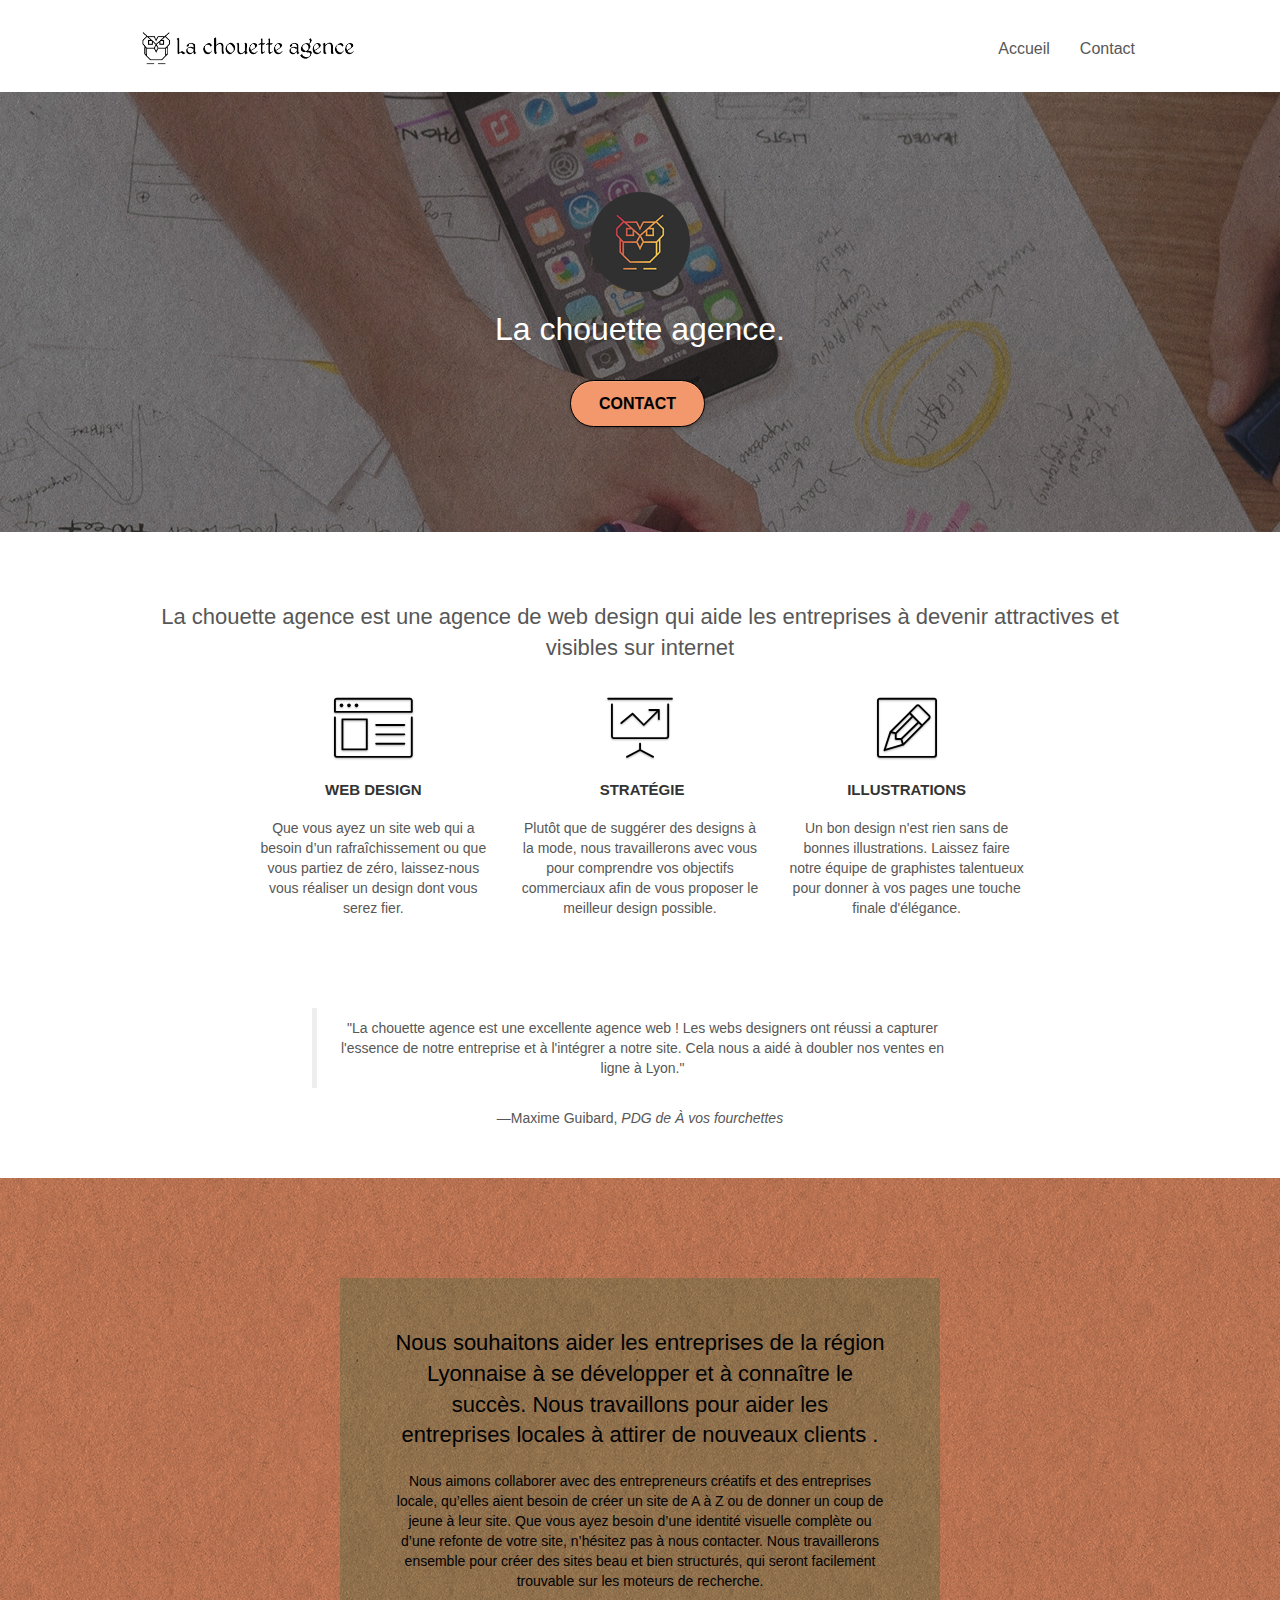
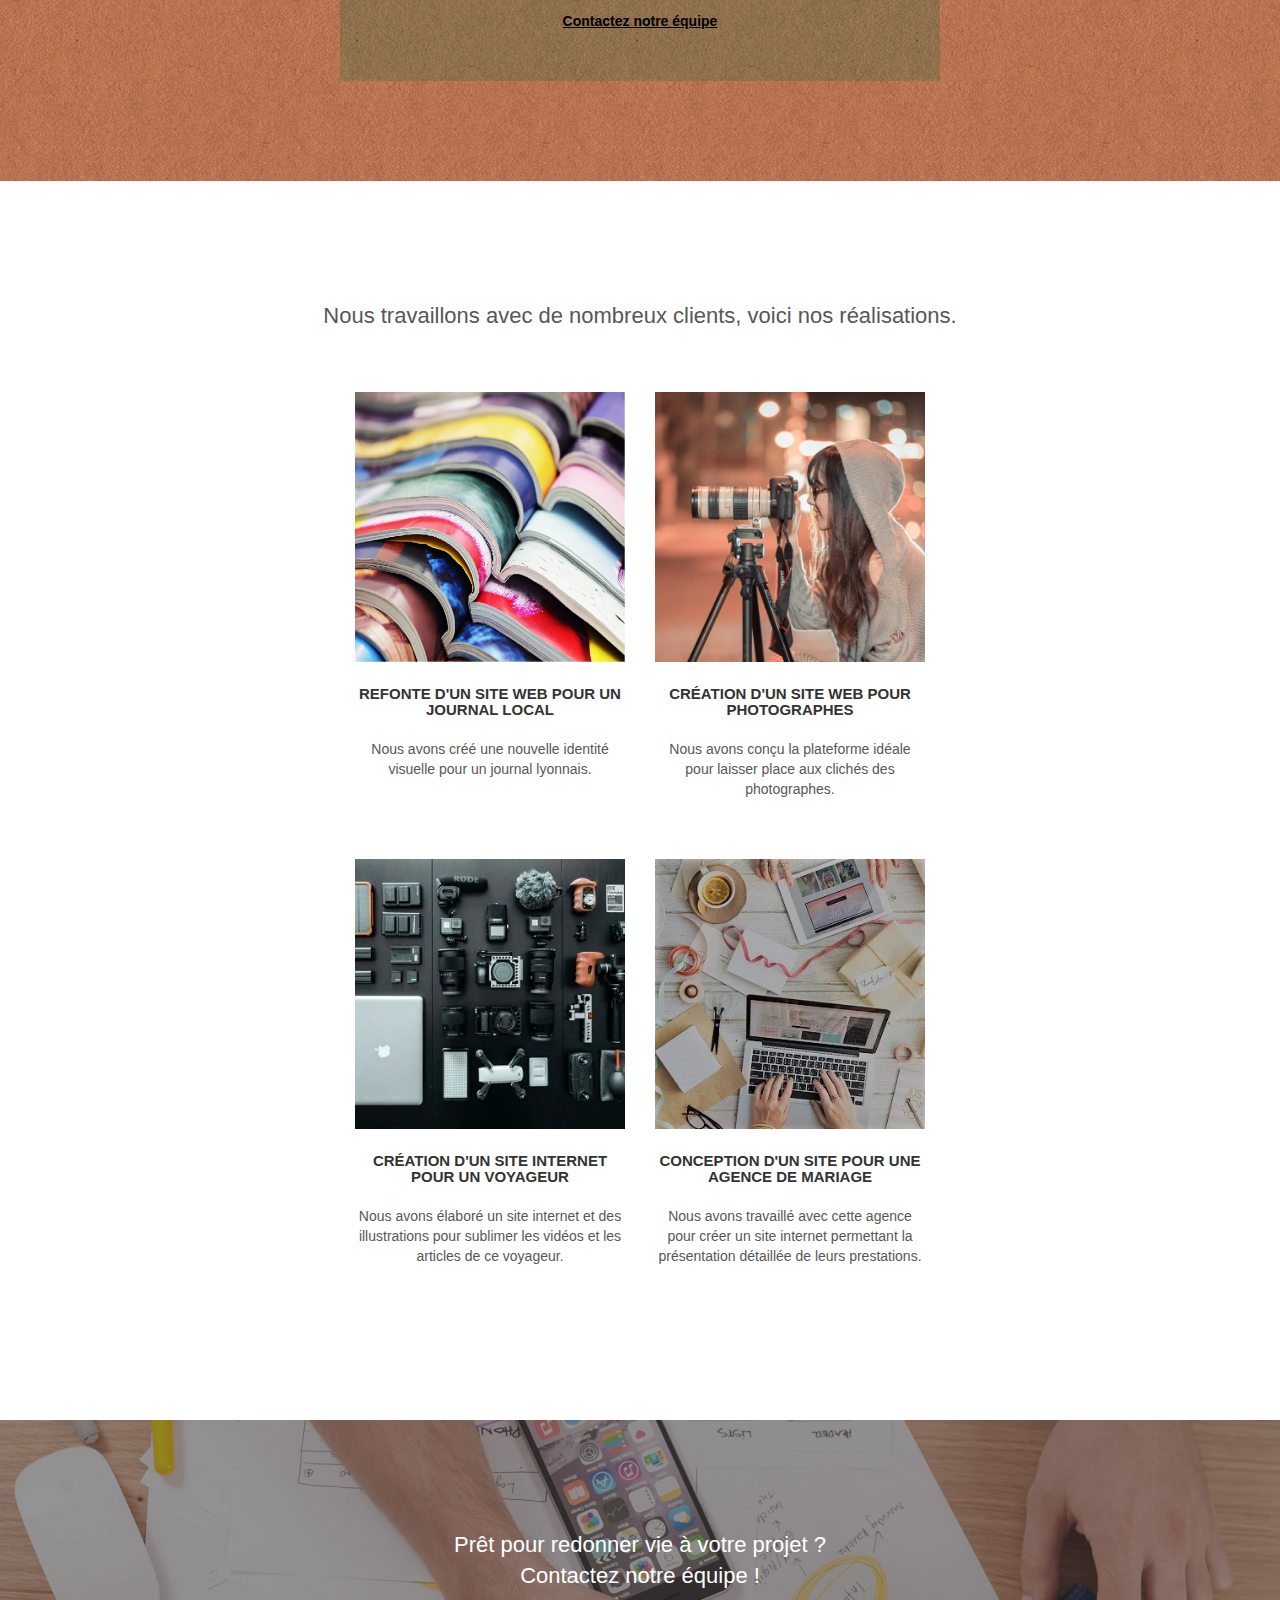
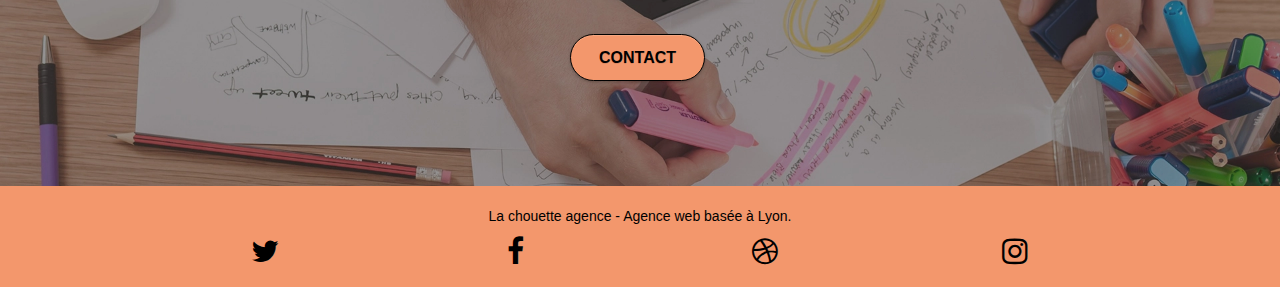
==== commit 97f59cc9: "Compression + contraste" ====
--- a/index.html
+++ b/index.html
@@ -16,11 +16,11 @@
 	<link rel="stylesheet" type="text/css" href="./css/et-line.css">
 	
     
-	<script src="./js/jquery-2.1.0.js"></script>
-	<script src="./js/bootstrap.js"></script>
-	<script src="./js/blocs.js"></script>
-	<script src="./js/jquery.touchSwipe.js" defer></script>
-	<script src="./js/gmaps.js"></script>
+	<script defer src="./js/jquery-2.1.0.js"></script>
+	<script defer src="./js/bootstrap.js"></script>
+	<script defer src="./js/blocs.js"></script>
+	<script defer src="./js/jquery.touchSwipe.js" defer></script>
+	<script defer src="./js/gmaps.js"></script>
 
     <title>La chouette agence - Web design à Lyon</title> 
 	<!-- Analytics -->
@@ -44,7 +44,7 @@
 
 		<nav class="navbar row">
 			<div class="navbar-header">
-				<a class="navbar-brand" href="index.html"><img src="img/la-chouette-agence.png" alt="Logo de la chouette agence" height="40" /></a>
+				<a class="navbar-brand" href="index.html"><img src="img/la-chouette-agence.webp" alt="Logo de la chouette agence" height="40" /></a>
 				<button id="nav-toggle" type="button" class="ui-navbar-toggle navbar-toggle" data-toggle="collapse" data-target=".navbar-1">
 					<span class="sr-only">Toggle navigation</span><span class="icon-bar"></span><span class="icon-bar"></span><span class="icon-bar"></span>
 				</button>
@@ -71,7 +71,7 @@
 	<div class="container bloc-lg">
 		<div class="row tight-width-whitespace">
 			<div class="col-sm-12">
-				<img src="img/logo.png" class="center-block image-resize-mode" width="100" alt="Logo de La chouette agence" />
+				<img src="img/logo.webp" class="center-block image-resize-mode" width="100" alt="Logo de La chouette agence" />
 				<h1 class="text-center hero-bloc-text tc-white ">
 					La chouette agence.
 				</h1>
@@ -148,11 +148,11 @@
 	<div class="container bloc-lg">
 		<div class="row tight-width-whitespace black-background">
 			<div class="col-sm-12">
-				<h2 class="mg-md text-center tc-white">
+				<h2 class="mg-md text-center black">
 					Nous souhaitons aider les entreprises de la région Lyonnaise à se développer et à connaître le succès. Nous travaillons pour aider les entreprises locales à attirer de nouveaux clients .<br>
 				</h2>
-				<p class="text-center white">
-					Nous aimons collaborer avec des entrepreneurs créatifs et des entreprises locale, qu’elles aient besoin de créer un site de A à Z ou de donner un coup de jeune à leur site. Que vous ayez besoin d’une identité visuelle complète ou d’une refonte de votre site, n’hésitez pas à nous contacter. Nous travaillerons ensemble pour créer des sites beau et bien structurés, qui seront facilement trouvable sur les moteurs de recherche. <br><br><a class="ltc-white bold-link" href="contact.html">Contactez notre équipe</a><br>
+				<p class="text-center black">
+					Nous aimons collaborer avec des entrepreneurs créatifs et des entreprises locale, qu’elles aient besoin de créer un site de A à Z ou de donner un coup de jeune à leur site. Que vous ayez besoin d’une identité visuelle complète ou d’une refonte de votre site, n’hésitez pas à nous contacter. Nous travaillerons ensemble pour créer des sites beau et bien structurés, qui seront facilement trouvable sur les moteurs de recherche. <br><br><a class="black bold-link" href="contact.html">Contactez notre équipe</a><br>
 				</p>
 			</div>
 		</div>
@@ -170,7 +170,7 @@
 		</div>
 		<div class="row tight-width-whitespace portfolio-row">
 			<div class="col-sm-6">
-				<a href="#" data-lightbox="img/1.jpg" data-gallery-id="gallery-1" data-caption="Refonte d'un site web pour un journal local" data-frame="snapshot-lb"><img src="img/1.jpg" alt="Journaux empilés" class="img-responsive portfolio-thumb" /></a>
+				<a href="#" data-lightbox="img/1.webp" data-gallery-id="gallery-1" data-caption="Refonte d'un site web pour un journal local" data-frame="snapshot-lb"><img src="img/1.webp" alt="Journaux empilés" class="img-responsive portfolio-thumb" /></a>
 				<h3 class="mg-md text-center">
 					Refonte d'un site web pour un journal local
 				</h3>
@@ -179,7 +179,7 @@
 				</p>
 			</div>
 			<div class="col-sm-6">
-				<a href="#" data-lightbox="img/2.jpg" data-gallery-id="gallery-1" data-caption="Création d'un site web pour photographes" data-frame="snapshot-lb"><img src="img/2.jpg" class="img-responsive portfolio-thumb" alt="Femme prenant une photographie" /></a>
+				<a href="#" data-lightbox="img/2.webp" data-gallery-id="gallery-1" data-caption="Création d'un site web pour photographes" data-frame="snapshot-lb"><img src="img/2.webp" class="img-responsive portfolio-thumb" alt="Femme prenant une photographie" /></a>
 				<h3 class="mg-md text-center">
 					Création d'un site web pour photographes
 				</h3>
@@ -190,7 +190,7 @@
 		</div>
 		<div class="row tight-width-whitespace portfolio-row">
 			<div class="col-sm-6">
-				<a href="#" data-lightbox="img/3.bmp" data-gallery-id="gallery-1" data-caption="Création d'un site internet pour un voyageur" data-frame="snapshot-lb"><img src="img/3.bmp" class="img-responsive portfolio-thumb" alt="Nombreux accessoires pour faire de la photo"/></a>
+				<a href="#" data-lightbox="img/3.webp" data-gallery-id="gallery-1" data-caption="Création d'un site internet pour un voyageur" data-frame="snapshot-lb"><img src="img/3.webp" class="img-responsive portfolio-thumb" alt="Nombreux accessoires pour faire de la photo"/></a>
 				<h3 class="mg-md text-center">
 					Création d'un site internet pour un voyageur
 				</h3>
@@ -199,7 +199,7 @@
 				</p>
 			</div>
 			<div class="col-sm-6">
-				<a href="#" data-lightbox="img/4.bmp" data-gallery-id="gallery-1" data-caption="Conception d'un site pour une agence de mariage" data-frame="snapshot-lb"><img src="img/4.bmp" class="img-responsive portfolio-thumb" alt="Bureau avec des accessoires pour préparer un mariage" /></a>
+				<a href="#" data-lightbox="img/4.webp" data-gallery-id="gallery-1" data-caption="Conception d'un site pour une agence de mariage" data-frame="snapshot-lb"><img src="img/4.webp" class="img-responsive portfolio-thumb" alt="Bureau avec des accessoires pour préparer un mariage" /></a>
 				<h3 class="mg-md text-center">
 					Conception d'un site pour une agence de mariage
 				</h3>
@@ -213,7 +213,7 @@
 <!-- bloc-4-portfolio END -->
 
 <!-- bloc-5-cta -->
-<div class="bloc bgc-dark-slate-blue bg-banniere d-bloc bloc-bg-texture texture-paper" id="bloc-5-cta">
+<div class="bloc bgc-dark-slate-blue bg-banniere d-bloc bloc-bg-texture" id="bloc-5-cta">
 	<div class="container bloc-lg">
 		<div class="row">
 			<h2 class="mg-md text-center tc-white">
@@ -232,7 +232,7 @@
 	<div class="container bloc-sm">
 		<div class="row">
 			<div class="col-sm-12">
-				<p class="text-center white">
+				<p class="text-center black">
 					La chouette agence - Agence web basée à Lyon.<br>
 				</p>
 				<div class="row row-no-gutters social">
--- a/style.css
+++ b/style.css
@@ -28,6 +28,7 @@
 }
 
 .bloc {
+    box-sizing: border-box;
     width: 100%;
     clear: both;
     background: 50% 50% no-repeat;
@@ -91,7 +92,7 @@
 }
 
 .texture-paper::before {
-    background: url("img/texture-paper.png");
+    background: url("img/texture-paper.webp");
     background-size: 280px 280px;
 }
 
@@ -133,7 +134,7 @@
 .d-bloc h5 a,
 .d-bloc h6 a,
 .d-bloc p a {
-    color: rgba(255, 255, 255, .6);
+    color:black;
 }
 
 .d-bloc .a-btn:hover,
@@ -702,11 +703,6 @@
     font-weight: 700;
 }
 
-.social {
-    max-width: 400px;
-    margin: auto auto auto auto;
-}
-
 h2 {
     font-size: 22px;
     line-height: 1.4em;
@@ -781,12 +777,16 @@
 }
 
 .tc-white {
-    color: #F3976C!important;
-}
-
+    color: #FFFFFF !important;
+}
+
+.black {
+    color: #000000 !important;
+}
 .btn-atomic-tangerine {
     background: #F3976C;
-    color: #FFFFFF!important;
+    color: #000000 !important;
+    border: black 1px solid;
 }
 
 .btn-atomic-tangerine:hover {
@@ -811,20 +811,20 @@
 }
 
 .icon-dark-slate-blue {
-    color: #364577!important;
-    border-color: #364577!important;
+    color: black!important;
+    border-color: black!important;
 }
 
 .bg-dots-bg {
-    background-image: url("img/dots-bg.png");
+    background-image: url("img/dots-bg.webp");
 }
 
 .bg-banniere {
-    background-image: url("img/la-chouette-agence-banniere.jpg");
+    background-image: url("img/la-chouette-agence-banniere.webp");
 }
 
 .bg-presentation {
-    background-image: url("img/image-de-presentation.bmp");
+    background-image: url("img/image-de-presentation.webp");
 }
 
 @media (max-width: 1024px) {
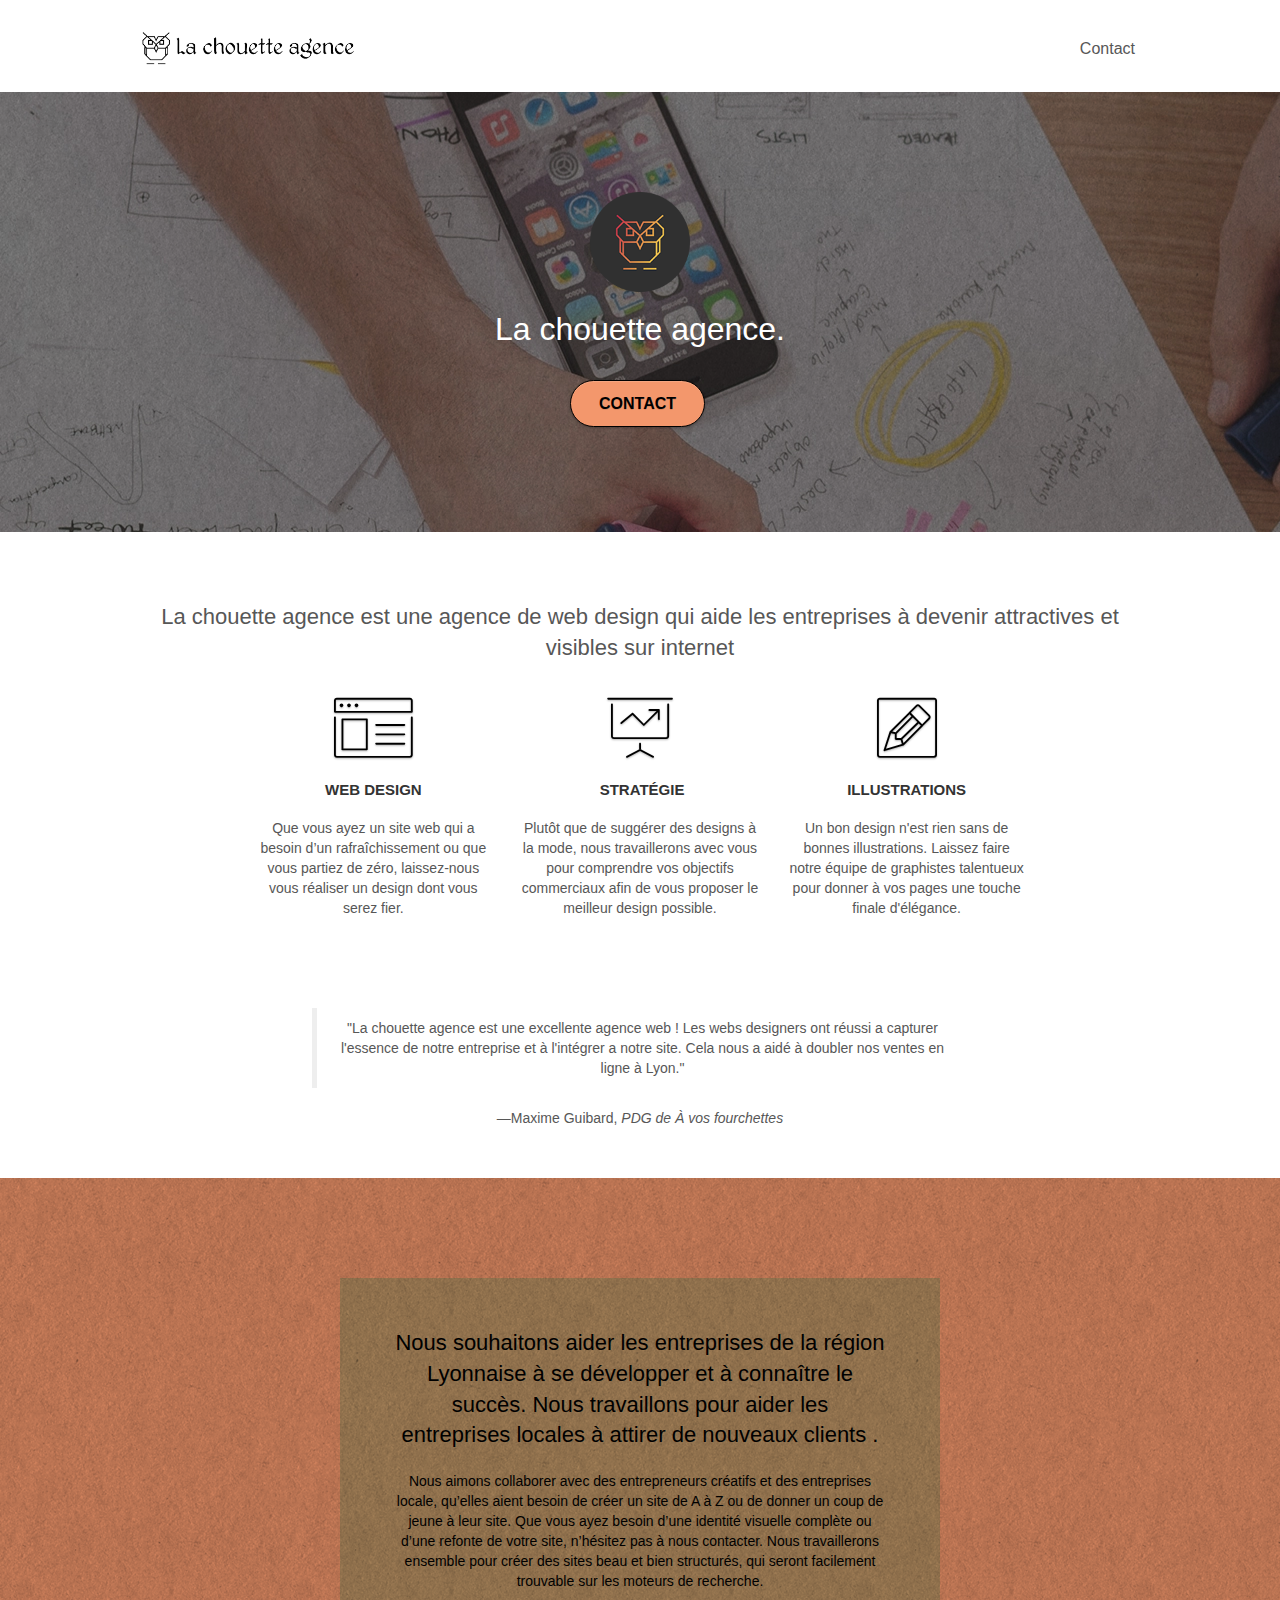
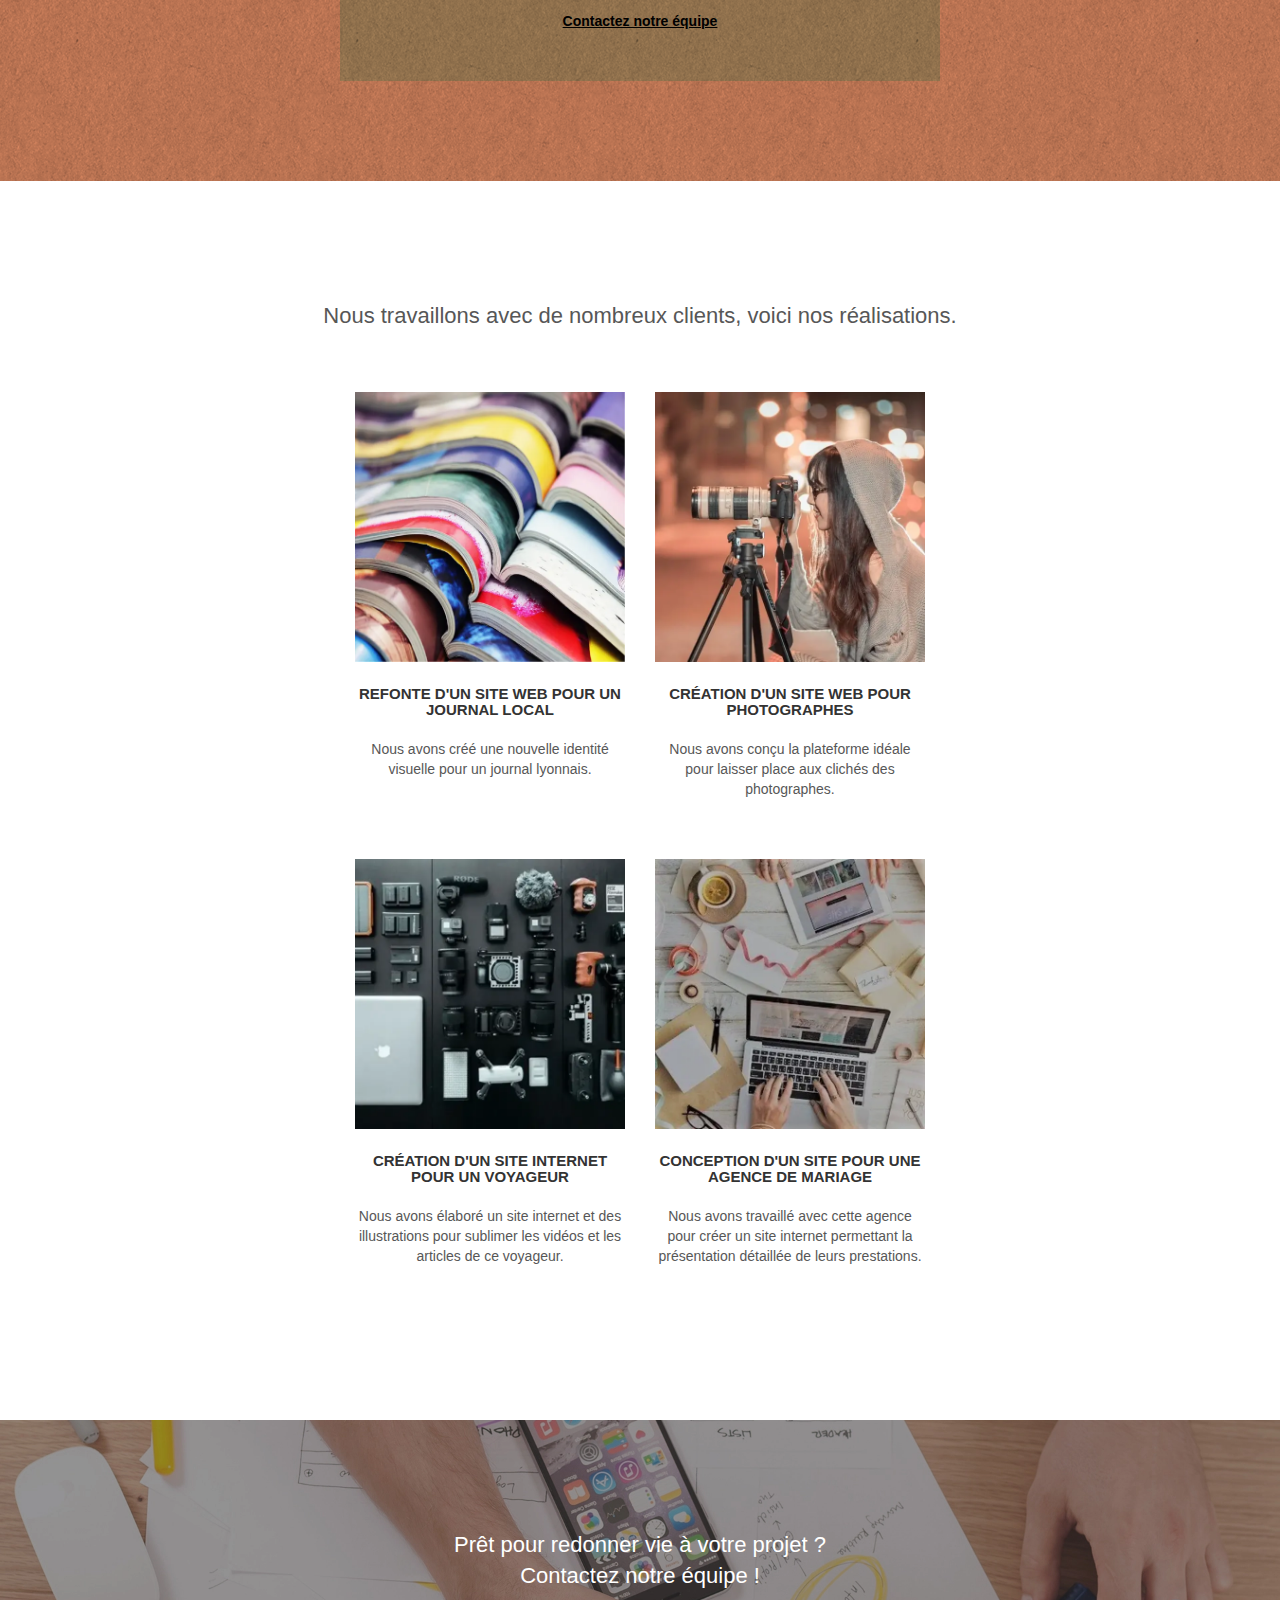
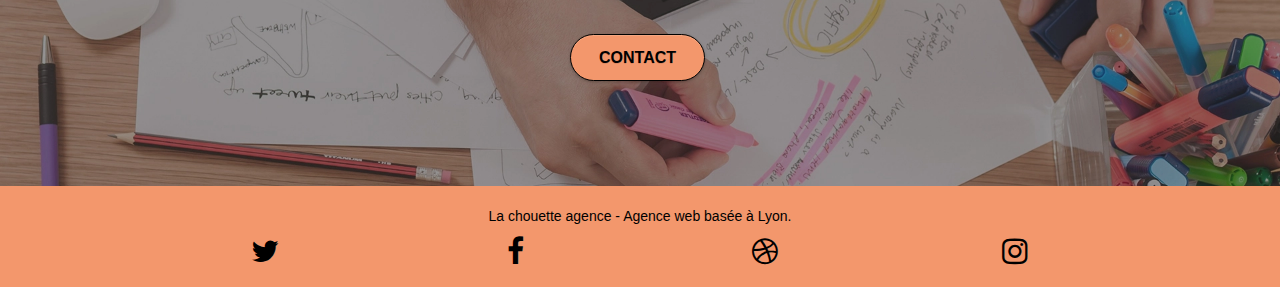
==== commit f736cf5c: "Images resize" ====
--- a/index.html
+++ b/index.html
@@ -14,25 +14,9 @@
 	<link rel="stylesheet" type="text/css" href="style.css">
 	<link rel="stylesheet" type="text/css" href="./css/font-awesome.css">
 	<link rel="stylesheet" type="text/css" href="./css/et-line.css">
-	
-    
-	<script defer src="./js/jquery-2.1.0.js"></script>
-	<script defer src="./js/bootstrap.js"></script>
-	<script defer src="./js/blocs.js"></script>
-	<script defer src="./js/jquery.touchSwipe.js" defer></script>
-	<script defer src="./js/gmaps.js"></script>
 
     <title>La chouette agence - Web design à Lyon</title> 
-	<!-- Analytics -->
-	<script async src="https://www.googletagmanager.com/gtag/js?id=G-MB3SHC8ZK1"></script>
-	<script>
-	window.dataLayer = window.dataLayer || [];
-	function gtag(){dataLayer.push(arguments);}
-	gtag('js', new Date());
-
-	gtag('config', 'G-MB3SHC8ZK1');
-	</script>
-	<!-- Analytics END -->
+
 </head>
 <body>
 <!-- Principal conteneur -->
@@ -51,11 +35,6 @@
 			</div>
 			<div class="collapse navbar-collapse navbar-1 special-dropdown-nav">
 				<ul class="site-navigation nav navbar-nav">
-					<li>
-						<a href="index.html">Accueil</a>
-					</li>
-					<li>
-					</li>
 					<li>
 						<a href="contact.html">Contact</a>
 					</li>
@@ -238,22 +217,22 @@
 				<div class="row row-no-gutters social">
 					<div class="col-sm-3">
 						<div class="text-center">
-							<a class="social" href="https://twitter.com/"><span alt="Logo de twitter" class="fa fa-twitter icon-md"></span></a>
-						</div>
-					</div>
-					<div class="col-sm-3">
-						<div class="text-center">
-							<a class="social" href="https://www.facebook.com/"><span alt="Logo de facebook" class="fa fa-facebook icon-md"></span></a>
-						</div>
-					</div>
-					<div class="col-sm-3">
-						<div class="text-center">
-							<a class="social" href="https://dribbble.com/"><span alt="Logo de dribbble" class="fa fa-dribbble icon-md"></span></a>
-						</div>
-					</div>
-					<div class="col-sm-3">
-						<div class="text-center">
-							<a class="social" href="https://www.instagram.com/"><span alt="Logo d'instagram" class="fa fa-instagram icon-md"></span></a>
+							<a class="social" title="Twitter" href="https://twitter.com/"><span alt="Logo de twitter" class="fa fa-twitter icon-md"></span></a>
+						</div>
+					</div>
+					<div class="col-sm-3">
+						<div class="text-center">
+							<a class="social" title="Facebook" href="https://www.facebook.com/"><span alt="Logo de facebook" class="fa fa-facebook icon-md"></span></a>
+						</div>
+					</div>
+					<div class="col-sm-3">
+						<div class="text-center">
+							<a class="social" title="Dribbble" href="https://dribbble.com/"><span alt="Logo de dribbble" class="fa fa-dribbble icon-md"></span></a>
+						</div>
+					</div>
+					<div class="col-sm-3">
+						<div class="text-center">
+							<a class="social" title="Instagram" href="https://www.instagram.com/"><span alt="Logo d'instagram" class="fa fa-instagram icon-md"></span></a>
 						</div>
 					</div>
 				</div>
@@ -267,6 +246,22 @@
 </div>
 <!-- Principal conteneur END -->
     
-
+<script defer src="./js/jquery-2.1.0.js"></script>
+<script defer src="./js/bootstrap.js"></script>
+<script defer src="./js/blocs.js"></script>
+<script defer src="./js/jquery.touchSwipe.js"></script>
+<script defer src="./js/gmaps.js"></script>
+	
+<!-- Analytics -->
+<script async src="https://www.googletagmanager.com/gtag/js?id=G-MB3SHC8ZK1"></script>
+<script>
+	window.dataLayer = window.dataLayer || [];
+	function gtag(){dataLayer.push(arguments);}
+	gtag('js', new Date());
+
+	gtag('config', 'G-MB3SHC8ZK1');
+</script>
+	<!-- Analytics END -->
+	
 </body>
-</html>
+</html>--- a/style.css
+++ b/style.css
@@ -92,8 +92,7 @@
 }
 
 .texture-paper::before {
-    background: url("img/texture-paper.webp");
-    background-size: 280px 280px;
+    background: url("img/texture-paper-resize.webp");
 }
 
 .b-parallax {
@@ -405,6 +404,7 @@
         float: none;
         margin: 10px auto 0;
     }
+
 }
 
 .nav > li > .dropdown a {
@@ -510,10 +510,20 @@
 }
 
 .form-control {
-    border-color: rgba(0, 0, 0, .1);
+    display: flex;
+
+    border-color: rgba(0, 0, 0, 0.5);
+    width: 300px;
+    
+    border-radius: 2px;
     box-shadow: none;
 }
 
+.form-group {
+    display: flex;
+    flex-direction: column;
+    margin-bottom: 10px;
+}
 .scrollToTop {
     width: 40px;
     height: 40px;
@@ -664,6 +674,7 @@
 
 .hero-bloc-text {
     font-size: 38px;
+    text-align: center;
 }
 
 .hero-bloc-text-sub {
@@ -686,6 +697,7 @@
 
 .tight-width-whitespace {
     max-width: 600px;
+    text-align: center;
     margin: auto auto auto auto;
 }
 
@@ -1041,4 +1053,12 @@
     .bloc-mob-center-text {
         text-align: center;
     }
+
+    .bg-banniere {
+        background-image: url(img/la-chouette-agence-banniere-mobile.webp);
+    }
+
+    .bg-presentation {
+        background-image: url(img/image-de-presentation-mobile.webp);
+    }
 }--- a/css/et-line.css
+++ b/css/et-line.css
@@ -118,6 +118,18 @@
     display: inline-block
 }
 
+.et-icon-browser:before {
+    content: "\e00c"
+}
+
+.et-icon-presentation:before {
+    content: "\e00e"
+}
+
+.et-icon-edit:before {
+    content: "\e01c"
+}
+/* 
 .et-icon-mobile:before {
     content: "\e000"
 }
@@ -166,18 +178,12 @@
     content: "\e00b"
 }
 
-.et-icon-browser:before {
-    content: "\e00c"
-}
+
 
 .et-icon-calendar:before {
     content: "\e00d"
 }
 
-.et-icon-presentation:before {
-    content: "\e00e"
-}
-
 .et-icon-picture:before {
     content: "\e00f"
 }
@@ -230,9 +236,7 @@
     content: "\e01b"
 }
 
-.et-icon-edit:before {
-    content: "\e01c"
-}
+
 
 .et-icon-adjustments:before {
     content: "\e01d"
@@ -516,4 +520,4 @@
 
 .et-icon-dribbble:before {
     content: "\e063"
-}+} */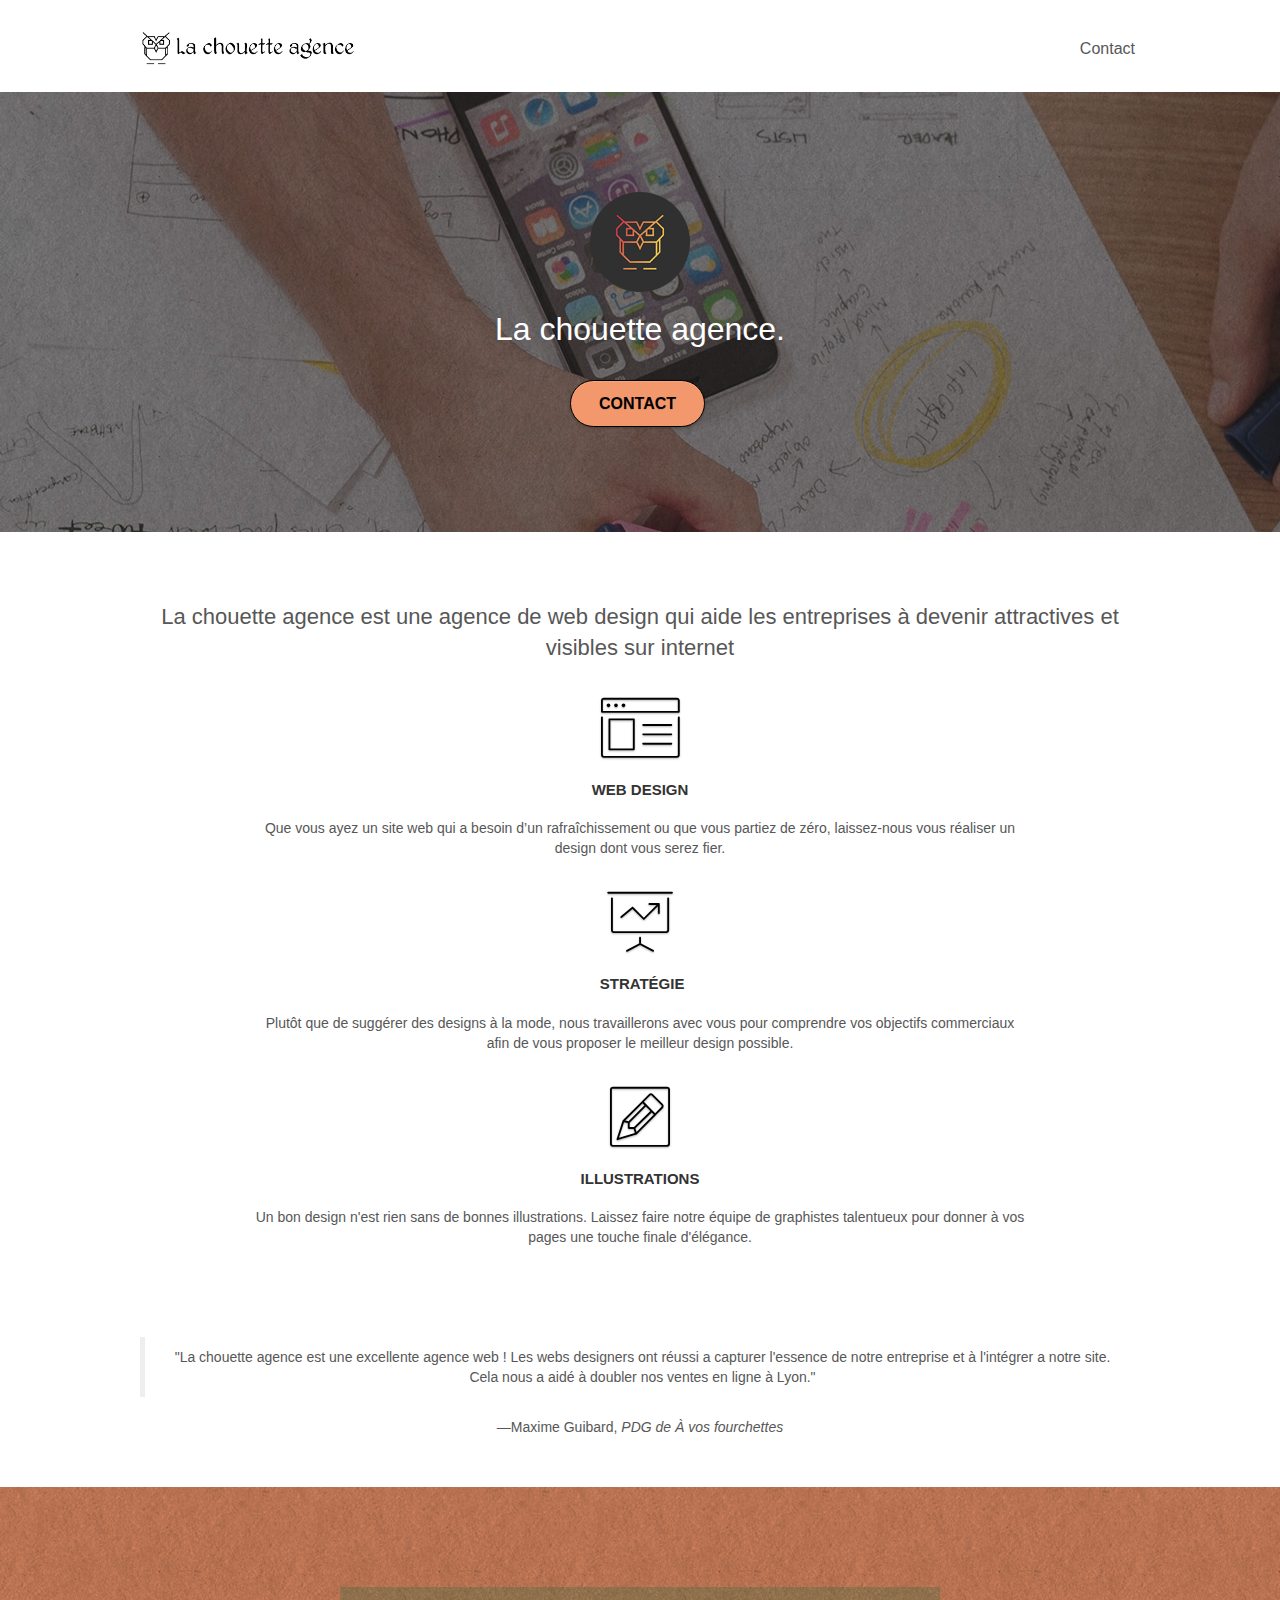
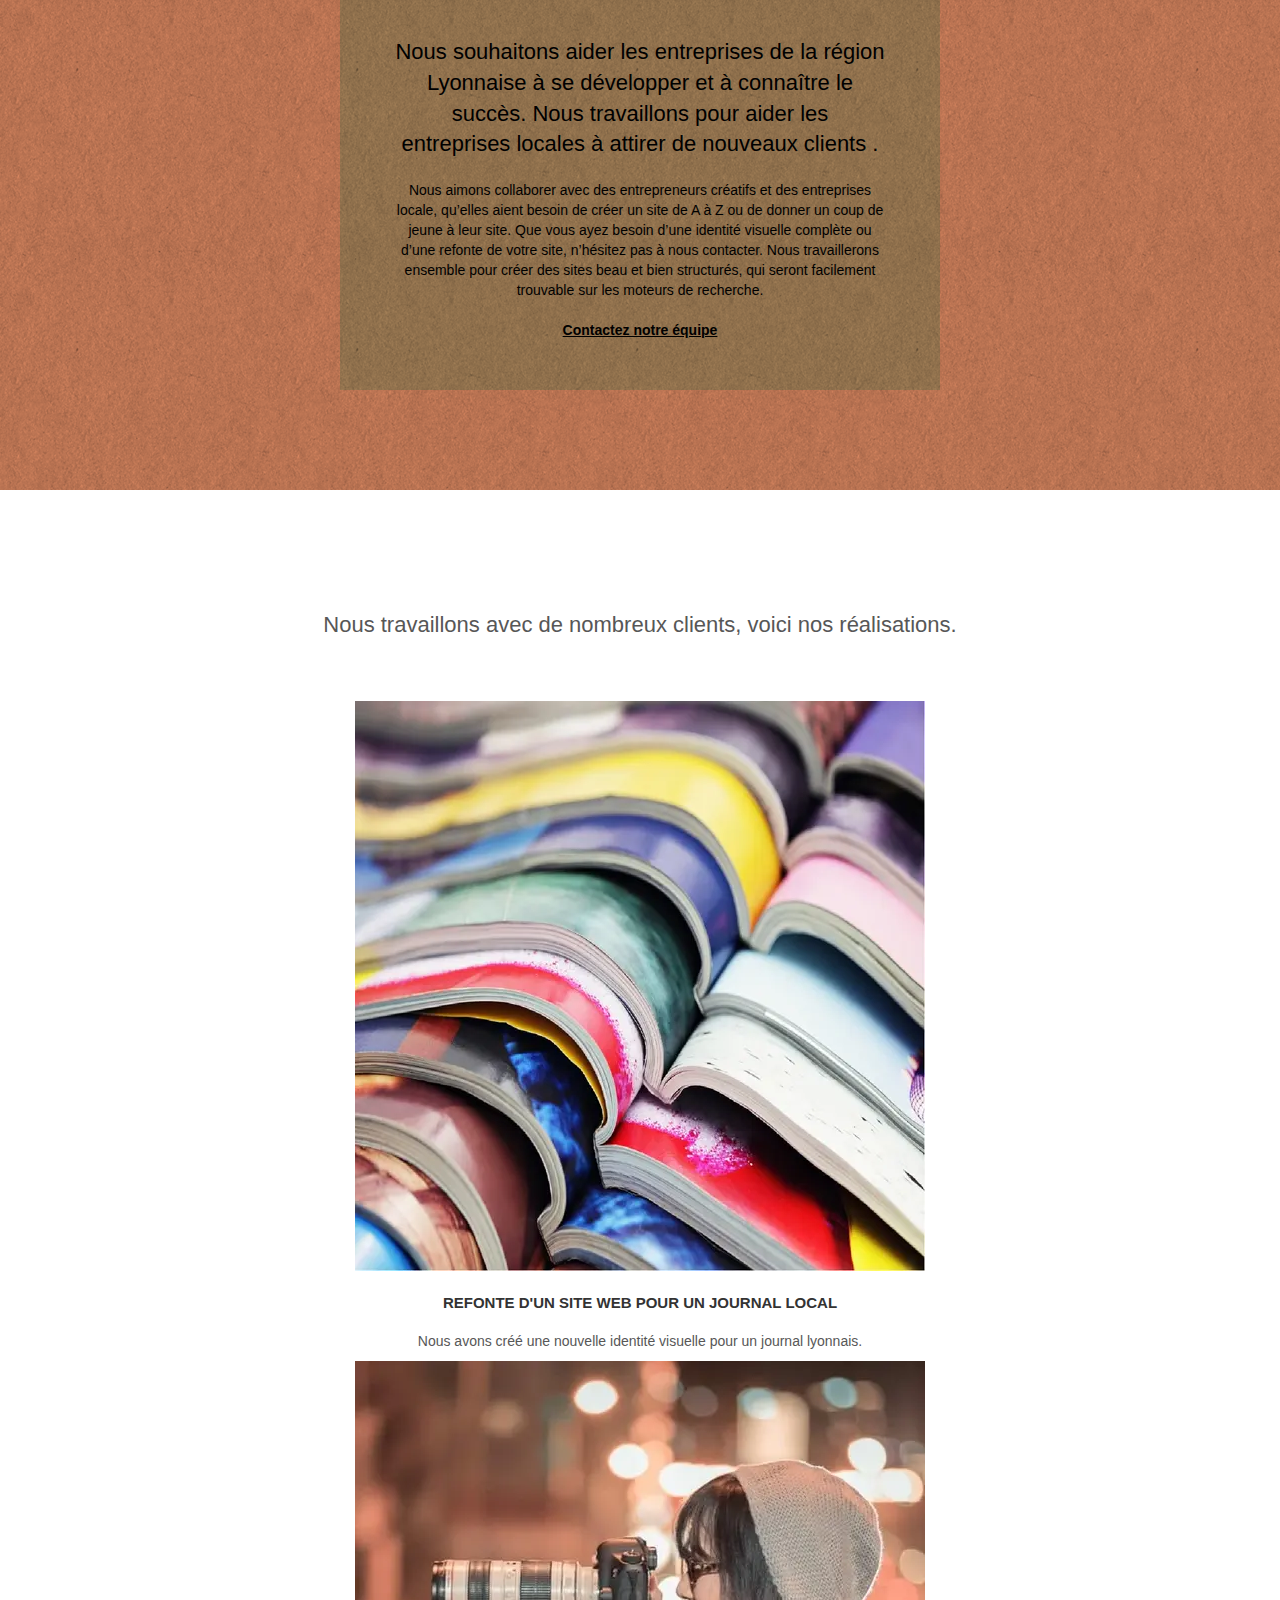
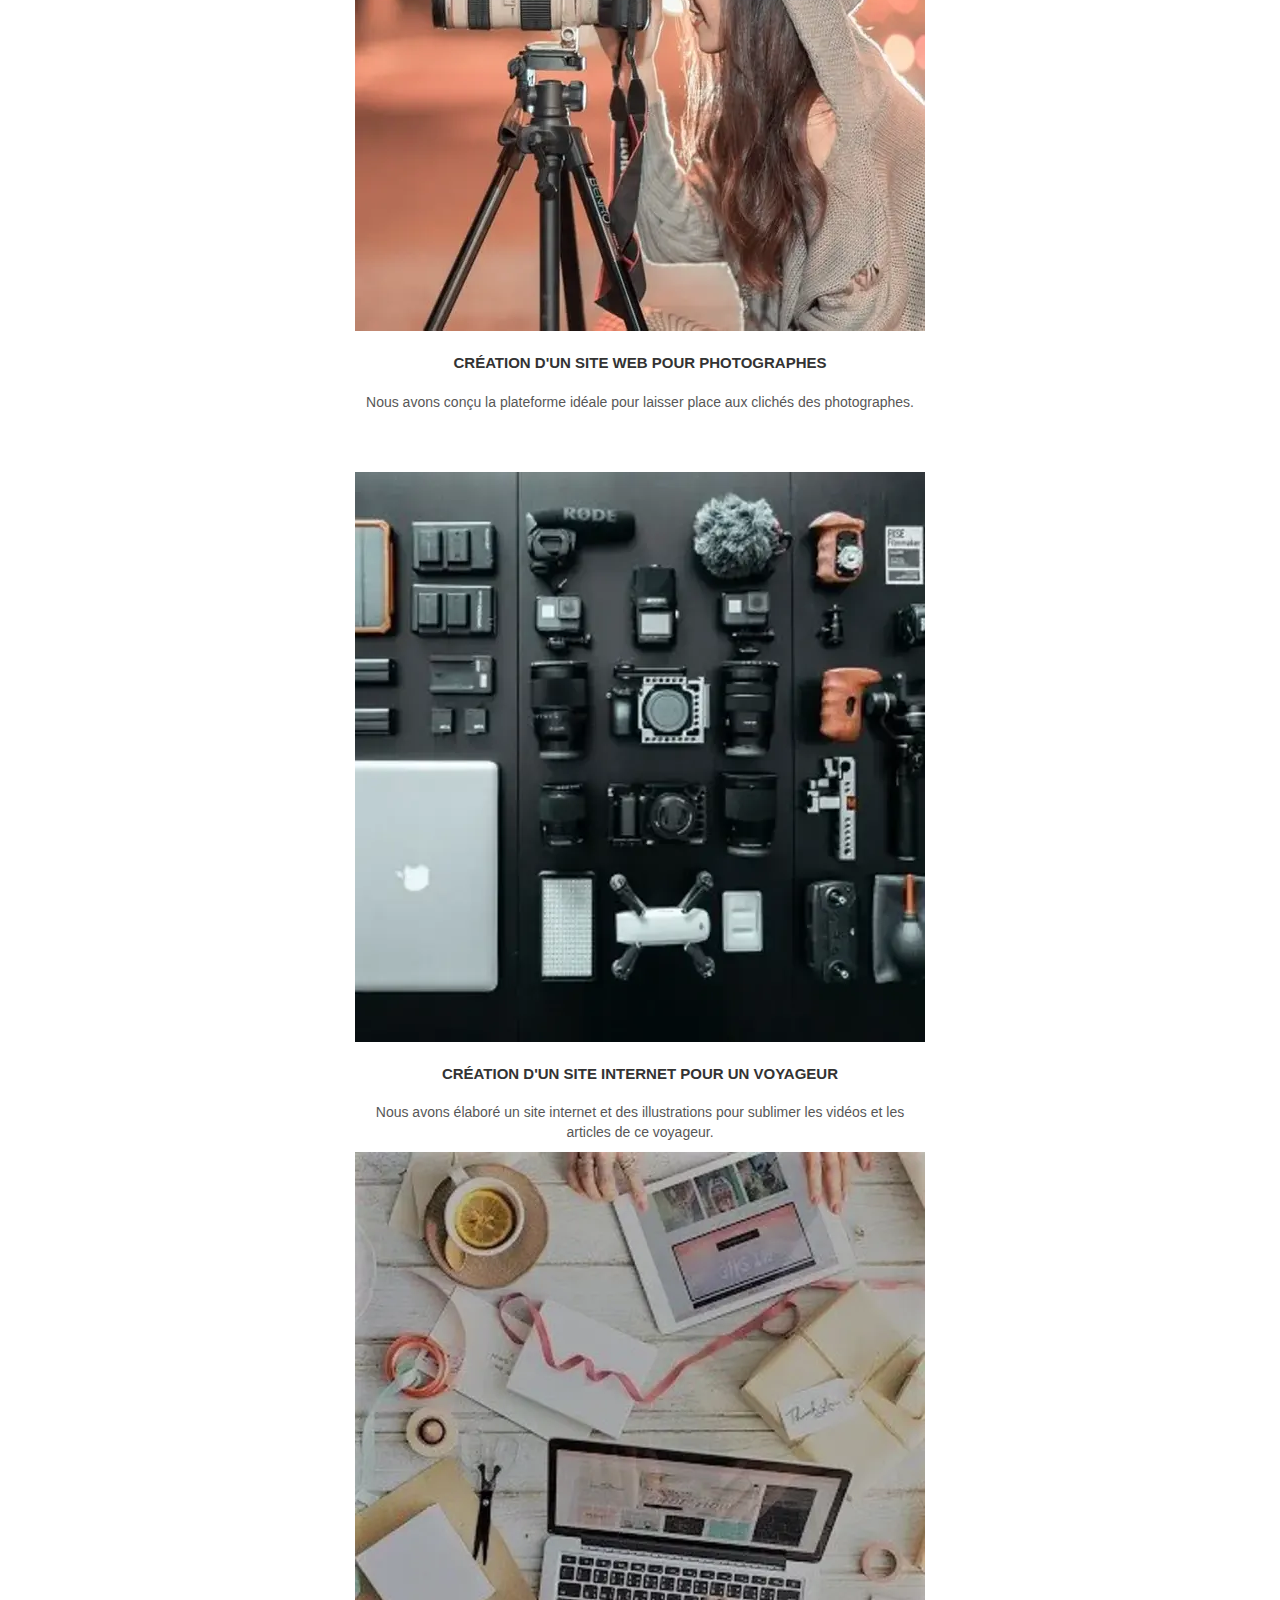
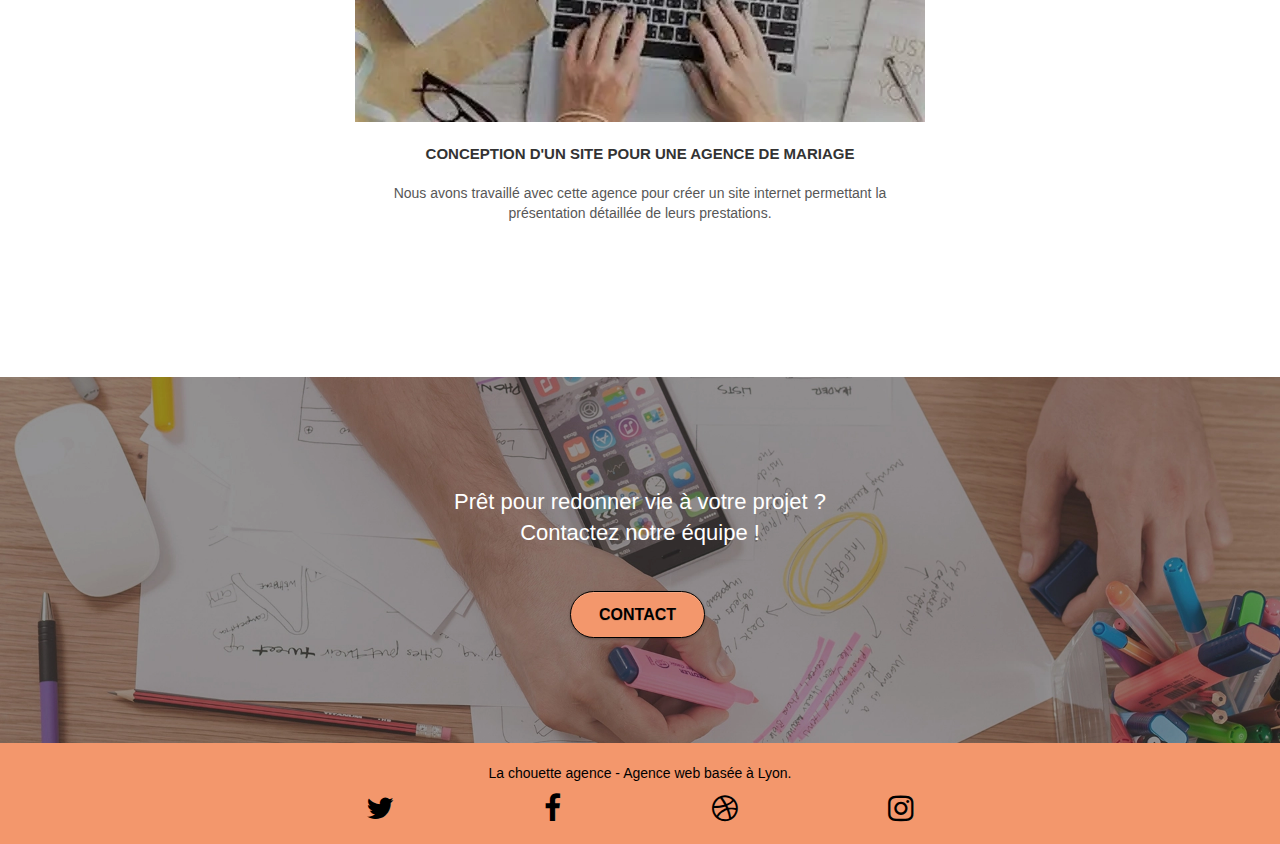
==== commit 9f088623: "final" ====
--- a/index.html
+++ b/index.html
@@ -10,10 +10,10 @@
 	<meta name="robots" content="index, follow">
     <link rel="shortcut icon" type="image/png" href="favicon.jpg">
     
-	<link rel="stylesheet" type="text/css" href="./css/bootstrap.css">
-	<link rel="stylesheet" type="text/css" href="style.css">
-	<link rel="stylesheet" type="text/css" href="./css/font-awesome.css">
-	<link rel="stylesheet" type="text/css" href="./css/et-line.css">
+	<link rel="stylesheet" type="text/css" href="./css/bootstrap-min.css">
+	<link rel="stylesheet" type="text/css" href="style-min.css">
+	<link rel="stylesheet" type="text/css" href="./css/font-awesome-min.css">
+	<link rel="stylesheet" type="text/css" href="./css/et-line-min.css">
 
     <title>La chouette agence - Web design à Lyon</title> 
 
@@ -245,12 +245,10 @@
 
 </div>
 <!-- Principal conteneur END -->
-    
 <script defer src="./js/jquery-2.1.0.js"></script>
 <script defer src="./js/bootstrap.js"></script>
 <script defer src="./js/blocs.js"></script>
-<script defer src="./js/jquery.touchSwipe.js"></script>
-<script defer src="./js/gmaps.js"></script>
+
 	
 <!-- Analytics -->
 <script async src="https://www.googletagmanager.com/gtag/js?id=G-MB3SHC8ZK1"></script>
--- a/style-min.css
+++ b/style-min.css
@@ -0,0 +1 @@
+body{margin:0;padding:0;background:#fff;overflow-x:hidden;-webkit-font-smoothing:antialiased;-moz-osx-font-smoothing:grayscale}a,button{transition:all .3s ease-in-out;outline:0!important}a:hover{text-decoration:none;cursor:pointer}.bloc{box-sizing:border-box;width:100%;clear:both;background:50% 50% no-repeat;padding:0 50px;-webkit-background-size:cover;-moz-background-size:cover;-o-background-size:cover;background-size:cover;position:relative}.bloc .container{padding-left:0;padding-right:0}.bloc-lg{padding:100px 50px}.bloc-md{padding:50px}.bloc-sm{padding:20px 50px}.bg-b-edge,.bg-br-edge,.bg-center,.bg-l-edge,.bg-r-edge,.bg-repeat,.bg-t-edge{-webkit-background-size:auto!important;-moz-background-size:auto!important;-o-background-size:auto!important;background-size:auto!important}.bg-repeat{background:repeat}.bg-t-edge{background:top no-repeat}.bloc-bg-texture::before{content:"";background-size:2px 2px;position:absolute;top:0;bottom:0;left:0;right:0}.texture-paper::before{background:url(img/texture-paper-resize.webp)}.b-parallax{background-attachment:fixed}.d-bloc{color:rgba(255,255,255,.7)}.d-bloc button:hover{color:rgba(255,255,255,.9)}.d-bloc .a-btn,.d-bloc .navbar a,.d-bloc .navbar-brand,.d-bloc a .icon-lg,.d-bloc a .icon-md,.d-bloc a .icon-sm,.d-bloc h1 a,.d-bloc h2 a,.d-bloc h3 a,.d-bloc h4 a,.d-bloc h5 a,.d-bloc h6 a,.d-bloc p a{color:#000}.d-bloc .a-btn:hover,.d-bloc .navbar a:hover,.d-bloc .navbar-brand:hover,.d-bloc a:hover .icon-lg,.d-bloc a:hover .icon-md,.d-bloc a:hover .icon-sm,.d-bloc h1 a:hover,.d-bloc h2 a:hover,.d-bloc h3 a:hover,.d-bloc h4 a:hover,.d-bloc h5 a:hover,.d-bloc h6 a:hover,.d-bloc p a:hover{color:rgba(255,255,255,1)}.d-bloc .navbar-toggle .icon-bar{background:rgba(255,255,255,1)}.l-bloc{color:rgba(0,0,0,.5)}.l-bloc button:hover{color:rgba(0,0,0,.7)}.l-bloc .a-btn,.l-bloc .navbar a,.l-bloc .navbar-brand,.l-bloc a .icon-lg,.l-bloc a .icon-md,.l-bloc a .icon-sm,.l-bloc h1 a,.l-bloc h2 a,.l-bloc h3 a,.l-bloc h4 a,.l-bloc h5 a,.l-bloc h6 a,.l-bloc p a{color:rgba(0,0,0,.6)}.l-bloc .a-btn:hover,.l-bloc .navbar a:hover,.l-bloc .navbar-brand:hover,.l-bloc a:hover .icon-lg,.l-bloc a:hover .icon-md,.l-bloc a:hover .icon-sm,.l-bloc h1 a:hover,.l-bloc h2 a:hover,.l-bloc h3 a:hover,.l-bloc h4 a:hover,.l-bloc h5 a:hover,.l-bloc h6 a:hover,.l-bloc p a:hover{color:rgba(0,0,0,1)}.l-bloc .navbar-toggle .icon-bar{color:rgba(0,0,0,.6)}.voffset{margin-top:30px}.voffset-lg{margin-top:80px}.row-no-gutters{margin-right:0;margin-left:0;display:flex;flex-direction:row;justify-content:space-around}.row.row-no-gutters>[class*=" col-"],.row.row-no-gutters>[class^=col-]{padding-right:0;padding-left:0}#bloc-1-hero h1{font-size:32px}.navbar{margin-bottom:0;z-index:1}.navbar-brand{height:auto;padding:3px 15px;font-size:25px;font-weight:400;font-weight:600;line-height:44px}.navbar-brand img{max-height:200px;margin:0 5px 0 0;display:inline}.navbar-brand img[src$=svg]{min-width:100px}.nav-center .navbar-brand img{margin:0}.navbar .nav{padding-top:2px;margin-right:-16px;float:right;z-index:1}.nav>li{float:left;margin-top:4px;font-size:16px}.nav>li a:focus,.nav>li a:hover{background:0 0}.navbar-toggle{margin:10px 10px 0 0;border:0}.navbar-toggle:hover{background:0 0!important}.navbar-toggle .icon-bar{background-color:rgba(0,0,0,.5);width:26px}@media (min-width:768px){.site-navigation{position:absolute;top:50%;right:20px;transform:translate(0,-50%);-webkit-transform:translateY(-50%)}.nav-center{text-align:center}.nav-center .navbar-header{width:100%}.nav-center .nav>li,.nav-center .navbar-brand,.nav-center .navbar-header{float:none;display:inline-block}.nav-center .site-navigation{position:relative;width:100%;right:0;margin-right:0;margin-top:20px}}.nav>li>.dropdown a{background:0 0!important;display:block;padding:14px 15px}.mg-md{margin-top:10px;margin-bottom:20px}.mg-lg{margin-top:10px;margin-bottom:40px}.btn{margin:0 5px 5px 0}.btn-d,.btn-d:focus,.btn-d:hover{color:#fff;background:rgba(0,0,0,.3)}button{outline:0!important}.btn-rd{border-radius:40px}.btn-clean{border:1px solid rgba(0,0,0,.08);border-bottom-color:rgba(0,0,0,.1);text-shadow:0 1px 0 rgba(0,0,1,.1);box-shadow:0 1px 3px rgba(0,0,1,.25),inset 0 1px 0 0 rgba(255,255,255,.15)}.icon-md{font-size:30px!important}.icon-lg{font-size:60px!important}.sm-shadow{text-shadow:0 1px 2px rgba(0,0,0,.3)}.form-control{display:flex;border-color:rgba(0,0,0,.5);width:300px;border-radius:2px;box-shadow:none}.form-group{display:flex;flex-direction:column;margin-bottom:10px}.scrollToTop{width:40px;height:40px;position:fixed;bottom:20px;right:20px;opacity:0;z-index:500;transition:all .3s ease-in-out}.scrollToTop span{margin-top:6px}a[data-lightbox]{position:relative;display:block;text-align:center}a[data-lightbox]:hover::before{content:"+";font-family:HelveticaNeue-Light,"Helvetica Neue Light","Helvetica Neue",Helvetica,Arial;font-size:32px;width:50px;height:50px;margin-left:-25px;border-radius:50%;background:rgba(0,0,0,.6);color:#fff;font-weight:100;z-index:1;position:absolute;top:50%;transform:translateY(-50%);-webkit-transform:translateY(-50%)}a[data-lightbox]:hover img{opacity:.6;-webkit-animation-fill-mode:none;animation-fill-mode:none}.lightbox-caption{padding:20px;color:#fff;background:rgba(0,0,0,.5);position:absolute;left:15px;right:15px;bottom:5px}.snapshot-lb .lightbox-caption{padding:0;color:rgba(0,0,0,.5);background:0 0}.btn,a,h1,h2,h3,h4,h5,h6,label,p{font-family:helvetica;font-weight:400;color:#575757!important}.container{max-width:1000px}.hero-bloc-text{font-size:38px;text-align:center}p{font-size:14px}.tight-width-whitespace{max-width:600px;text-align:center;margin:auto auto auto auto}.h1{font-size:20px;font-family:"Open Sans"}.cta-hero{margin-top:22px;color:#fff!important;text-transform:uppercase;padding:12px 28px 12px 28px;font-size:16px;font-weight:700}h2{font-size:22px;line-height:1.4em}h3{font-size:15px;text-transform:uppercase;font-weight:700;color:#333!important}.med-width-whitespace{max-width:800px;margin:auto auto auto auto;box-shadow:0 0 0 #000}h1{color:#333!important}h4{color:#333!important}.icons{margin-bottom:14px;margin-top:24px}.white{color:#fff!important}.portfolio-thumb{margin-bottom:24px}.portfolio-row{margin-bottom:44px;margin-top:50px}.color-font-quote{color:#575757!important}.black-background{background-color:rgba(165,147,99,.7);padding:40px 40px 40px 40px}.bold-link{font-weight:900;text-decoration:underline!important}.bgc-white{background-color:#fff}.bgc-dark-slate-blue{background-color:#364577}.bgc-atomic-tangerine{background-color:#f3976c}.tc-white{color:#fff!important}.black{color:#000!important}.btn-atomic-tangerine{background:#f3976c;color:#000!important;border:#000 1px solid}.btn-atomic-tangerine:hover{background:#c27956!important;color:#fff!important}.icon-dark-slate-blue{color:#000!important;border-color:#000!important}.bg-dots-bg{background-image:url(img/dots-bg.webp)}.bg-banniere{background-image:url(img/la-chouette-agence-banniere.webp)}.bg-presentation{background-image:url(img/image-de-presentation.webp)}@media (max-width:1024px){.bloc{padding-left:20px;padding-right:20px}}@media (max-width:992px) and (min-width:768px){.navbar .nav{max-width:80%}.nav-center.navbar .nav{max-width:100%}}@media only screen and (min-device-width:768px) and (max-device-width:1024px) and (orientation:landscape){.b-parallax{background-attachment:scroll}}@media only screen and (min-device-width:1024px) and (max-device-width:1366px) and (-webkit-min-device-pixel-ratio:1.5){.b-parallax{background-attachment:scroll}}@media (max-width:991px){.container{width:100%}.b-parallax{background-attachment:scroll}#hero-bloc,.page-container{overflow-x:hidden;position:relative}.bloc{padding-left:constant(safe-area-inset-left);padding-right:constant(safe-area-inset-right)}.bloc-group,.bloc-group .bloc{display:block;width:100%}}@media (max-width:767px){.page-container{overflow-x:hidden;position:relative}h1,h2,h3,h4,h5,h6,p{padding-left:10px!important;padding-right:10px!important}.b-parallax{background-attachment:scroll}.navbar .nav{padding-top:0;border-top:1px solid rgba(0,0,0,.2);float:none!important}.navbar.row{margin-left:0;margin-right:0}.site-navigation{position:inherit;transform:none;-webkit-transform:none;-ms-transform:none}.nav>li{margin-top:0;border-bottom:1px solid rgba(0,0,0,.1);background:rgba(0,0,0,.05);text-align:left;padding-left:15px;width:100%}.nav>li:hover{background:rgba(0,0,0,.08)}#hero-bloc .navbar .nav{background:rgba(0,0,0,.8)}#hero-bloc .navbar .nav a{color:rgba(255,255,255,.6)}.hero{padding:50px 0}.hero-nav{left:-1px;right:-1px}.navbar-collapse{padding:0;overflow-x:hidden;-webkit-box-shadow:none;box-shadow:none}.navbar-brand img{max-height:40px;width:auto}.bloc{padding-left:0;padding-right:0}.bloc-lg{padding:40px 0}.bloc-md,.bloc-sm{padding-left:0;padding-right:0}.a-block{padding:0 10px}.voffset{margin-top:5px}.voffset-md{margin-top:20px}.voffset-lg{margin-top:30px}form{padding:5px}}@media (max-width:400px){.bloc{padding-left:0;padding-right:0}}@media (max-width:767px){.bg-banniere{background-image:url(img/la-chouette-agence-banniere-mobile.webp)}.bg-presentation{background-image:url(img/image-de-presentation-mobile.webp)}}--- a/css/et-line-min.css
+++ b/css/et-line-min.css
@@ -0,0 +1 @@
+@font-face{font-family:et-line;src:url(../fonts/et-line.eot);src:url(../fonts/et-line.eot?#iefix) format('embedded-opentype'),url(../fonts/et-line.woff) format('woff'),url(../fonts/et-line.ttf) format('truetype'),url(../fonts/et-line.svg#et-line) format('svg');font-weight:400;font-style:normal}.et-icon-browser,.et-icon-dribbble,.et-icon-edit,.et-icon-facebook,.et-icon-presentation,.et-icon-quote,.et-icon-target,.et-icon-twitter{font-family:et-line;speak:none;font-style:normal;font-weight:400;font-variant:normal;text-transform:none;line-height:1;-webkit-font-smoothing:antialiased;-moz-osx-font-smoothing:grayscale;display:inline-block}.et-icon-browser:before{content:"\e00c"}.et-icon-presentation:before{content:"\e00e"}.et-icon-edit:before{content:"\e01c"}